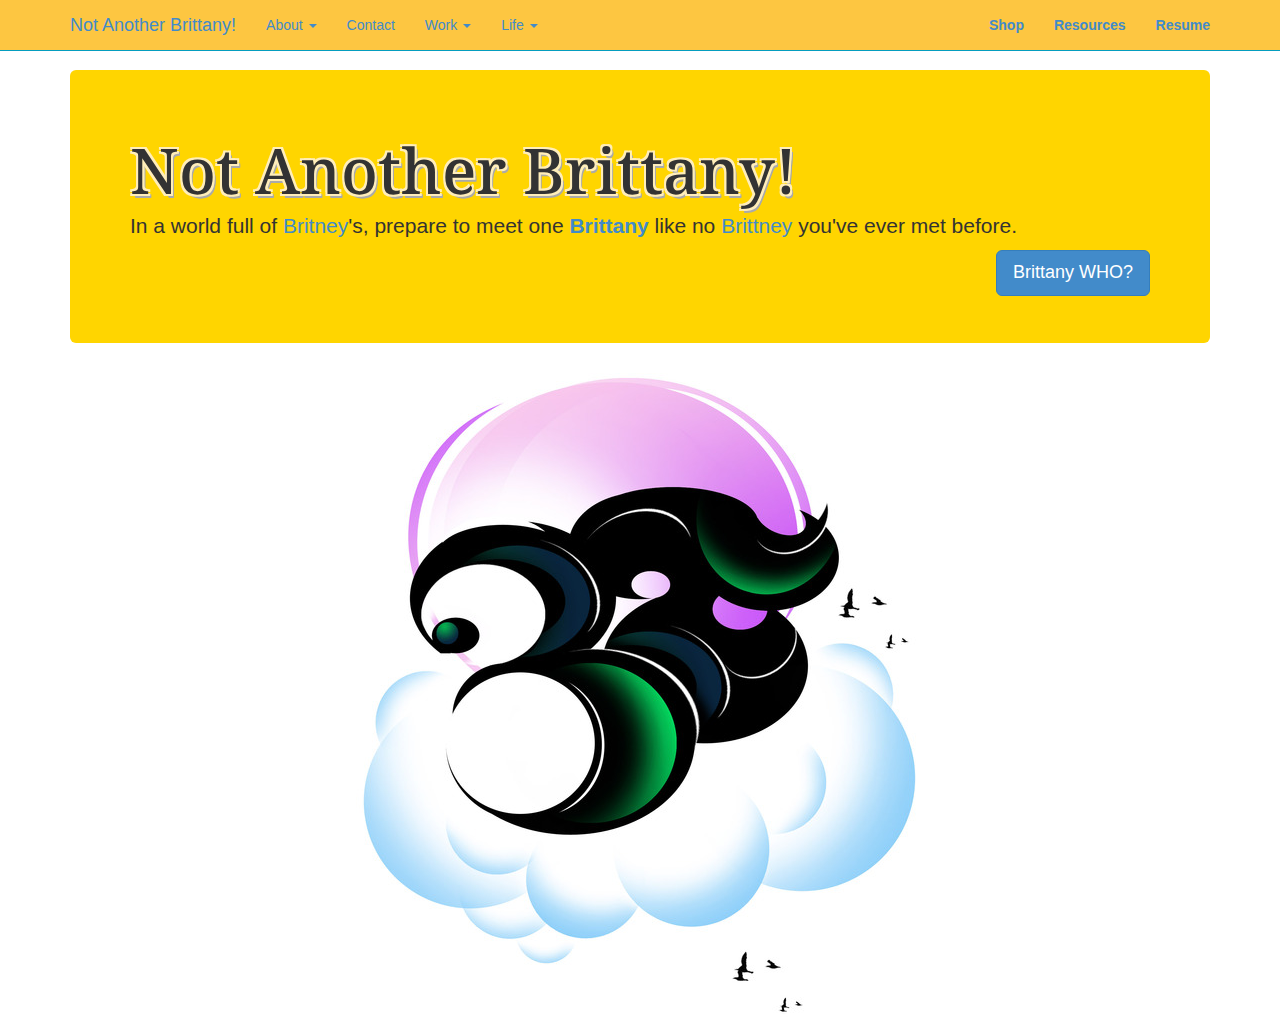
==== index.html @ b98694d7 "Update index.html" ====
<!DOCTYPE html>
<html lang="en">
<head>
    <meta http-equiv="Content-Type" content="text/html; charset=UTF-8">
    <meta charset="utf-8">
    <meta http-equiv="X-UA-Compatible" content="IE=edge">
    <meta name="viewport" content="width=device-width, initial-scale=1.0">
    <meta name="description" content="Not Another Brittany! The personal website of Brittany Thompson, graphic and web designer in Kentucky.">
    <meta name="author" content="Brittany Thompson of Not Another Brittany!">

    <title>Not Another Brittany! by Brittany Thompson</title>

    <link href="css/main-style.css" rel="stylesheet">
	<link href='http://fonts.googleapis.com/css?family=Droid+Serif:700' rel='stylesheet' type='text/css'>
    <!--[if lt IE 9]>
      <script src="js/html5shiv.js"></script>
      <script src="js/respond.min.js"></script>
    <![endif]-->
  </head>

  <body>
    <!-- Fixed navbar -->
    <div class="navbar navbar-default navbar-fixed-top" role="navigation">
      <div class="container">
        <div class="navbar-header">
          <button type="button" class="navbar-toggle" data-toggle="collapse" data-target=".navbar-collapse">
            <span class="sr-only">Toggle navigation</span>
            <span class="icon-bar"></span>
            <span class="icon-bar"></span>
            <span class="icon-bar"></span>
          </button>
          <a class="navbar-brand" href="http://www.notanotherbrittany.com">Not Another Brittany!</a>
        </div>
        <div class="navbar-collapse collapse">
          <!-- About Link -->
          <ul class="nav navbar-nav">
            <li class="dropdown">
              <a href="about.html" class="dropdown-toggle" data-toggle="dropdown">About <b class="caret"></b></a>
              <ul class="dropdown-menu">
                <li><a href="about.html">Brittany WHO?</a></li>
                <li><a href="resume.html">Resume</a></li>
                <li><a href="awards.html">Awards</a></li>
				<li><a href="contact.php">Contact Me</a></li>
              </ul>
            </li>
            <!-- Contact Link -->
            <li><a href="http://www.notanotherbrittany.com/contact.html" title="Contact Brittany Thompson of Not Another Brittany">Contact</a></li>
            <!-- Portfolio -->
            <li class="dropdown">
              <a href="#" class="dropdown-toggle" data-toggle="dropdown">Work <b class="caret"></b></a>
              <ul class="dropdown-menu">
			  <li><a href="http://www.notanotherbrittany.com/resume.html" title="Brittany Thompson Resume of Not Another Brittany">Resume</a>
              <li class="divider"></li>
              <li class="dropdown-header">Pixels</li>
                <li><a href="http://www.pixelsandmedia.com">Graphic & Web Design</a></li>
				<li><a href="http://www.behance.net/brittanythompson">Portfolio</a></li>
                <li class="divider"></li>
                <li class="dropdown-header">Media</li>
                <li><a href="#">SEO, Social & Web Marketing</a></li>
				<li class="divider"></li>
			<li class="dropdown-header">Training</li>
				<li><a href="#">Teaching Experience</a></li>
                <li><a href="#">Presentations & Curriculum</a></li>
              </ul>
            </li>
            <!-- Lifestyle and Interests -->
           
            <li class="dropdown">
              <a href="#" class="dropdown-toggle" data-toggle="dropdown">Life <b class="caret"></b></a>
              <ul class="dropdown-menu">
              <li><a href="http://www.catching-my-breath.com" target="_blank" title="Catching My Breath - health fitness yoga spirituality and allergen free vegan recipes">Health & Spirituality</a></li>
              <li><a href="https://www.facebook.com/Veginoms" target="_blank" rel="nofollow" title="Veginoms vegan and vegetarian recipes">Vegetarian Recipes</a></li>

              <li><a href="http://www.brit-and-rah.com" target="_blank" title="Travel website of Brittany Thompson Rafael Robinson Brit and Rah">Travel</a>
                <li><a href="volunteer-work.php" title="volunteer work community service activism philanthropy charitable giving back">Nonprofits & Charities</a></li>
                <li><a href="http://packdog.com/ella-34" title="Ella Pugzgerald the world's greatest pug" target="_blank" rel="nofollow">Ella Pugzgerald</a></li>
              </ul>
            </li>
          </ul>
          <ul class="nav navbar-nav navbar-right">
		  <li><a href="http://www.redbubble.com/people/anotherbrittany/shop" target="_blank" rel="nofollow" title="Shop designs by Brittany Thompson on RedBubble"><strong>Shop</strong></a></li>
          <li><a href="resources.html"><strong>Resources</strong></a></li>
            <li><a href="resume.html"><strong>Resume</strong></a></li>
          </ul>
        </div><!--/.nav-collapse -->
      </div>
    </div>
  <div class="container">

      <!-- Main yellow box -->
      <div class="jumbotron">
        <h1>Not Another Brittany!</h1>
        <p>In a world full of <a href="http://britneyspears.com/splash" target="_blank" rel="nofollow" title="Brittany Thompson of not another brittany">Britney</a>'s, prepare to meet one <strong><a href="about.php" title="brittany thompson of not another brittany">Brittany</a></strong> like no <a href="http://en.wikipedia.org/wiki/Brittney_Griner" target="_blank" rel="nofollow" title="Brittany Thompson - not THIS Brittney">Brittney</a> you've ever met before.</p>
        <p style="float: right;">
          <a class="btn btn-lg btn-primary" href="about.html" role="button">Brittany WHO?</a>
        </p>
        <br />
      </div>

      <!-- logo -->
      <center><img src="img/logo.jpg" alt="Brittany Thompson BT logo" /></center>

    </div> <!-- /container -->


    <!-- Bootstrap core JavaScript
    ================================================== -->
    <!-- Placed at the end of the document so the pages load faster -->
    <script src="js/jquery-1.10.2.min.js"></script>
    <script src="js/bootstrap.min.js"></script>
  
<!-- This page is brought to you by the letters B and T, the number 213, and Brittany Thompson of Pixels and Media, LLC -->
<script>
  (function(i,s,o,g,r,a,m){i['GoogleAnalyticsObject']=r;i[r]=i[r]||function(){
  (i[r].q=i[r].q||[]).push(arguments)},i[r].l=1*new Date();a=s.createElement(o),
  m=s.getElementsByTagName(o)[0];a.async=1;a.src=g;m.parentNode.insertBefore(a,m)
  })(window,document,'script','//www.google-analytics.com/analytics.js','ga');

  ga('create', 'UA-50689804-1', 'notanotherbrittany.com');
  ga('send', 'pageview');

</script>
</body></html>
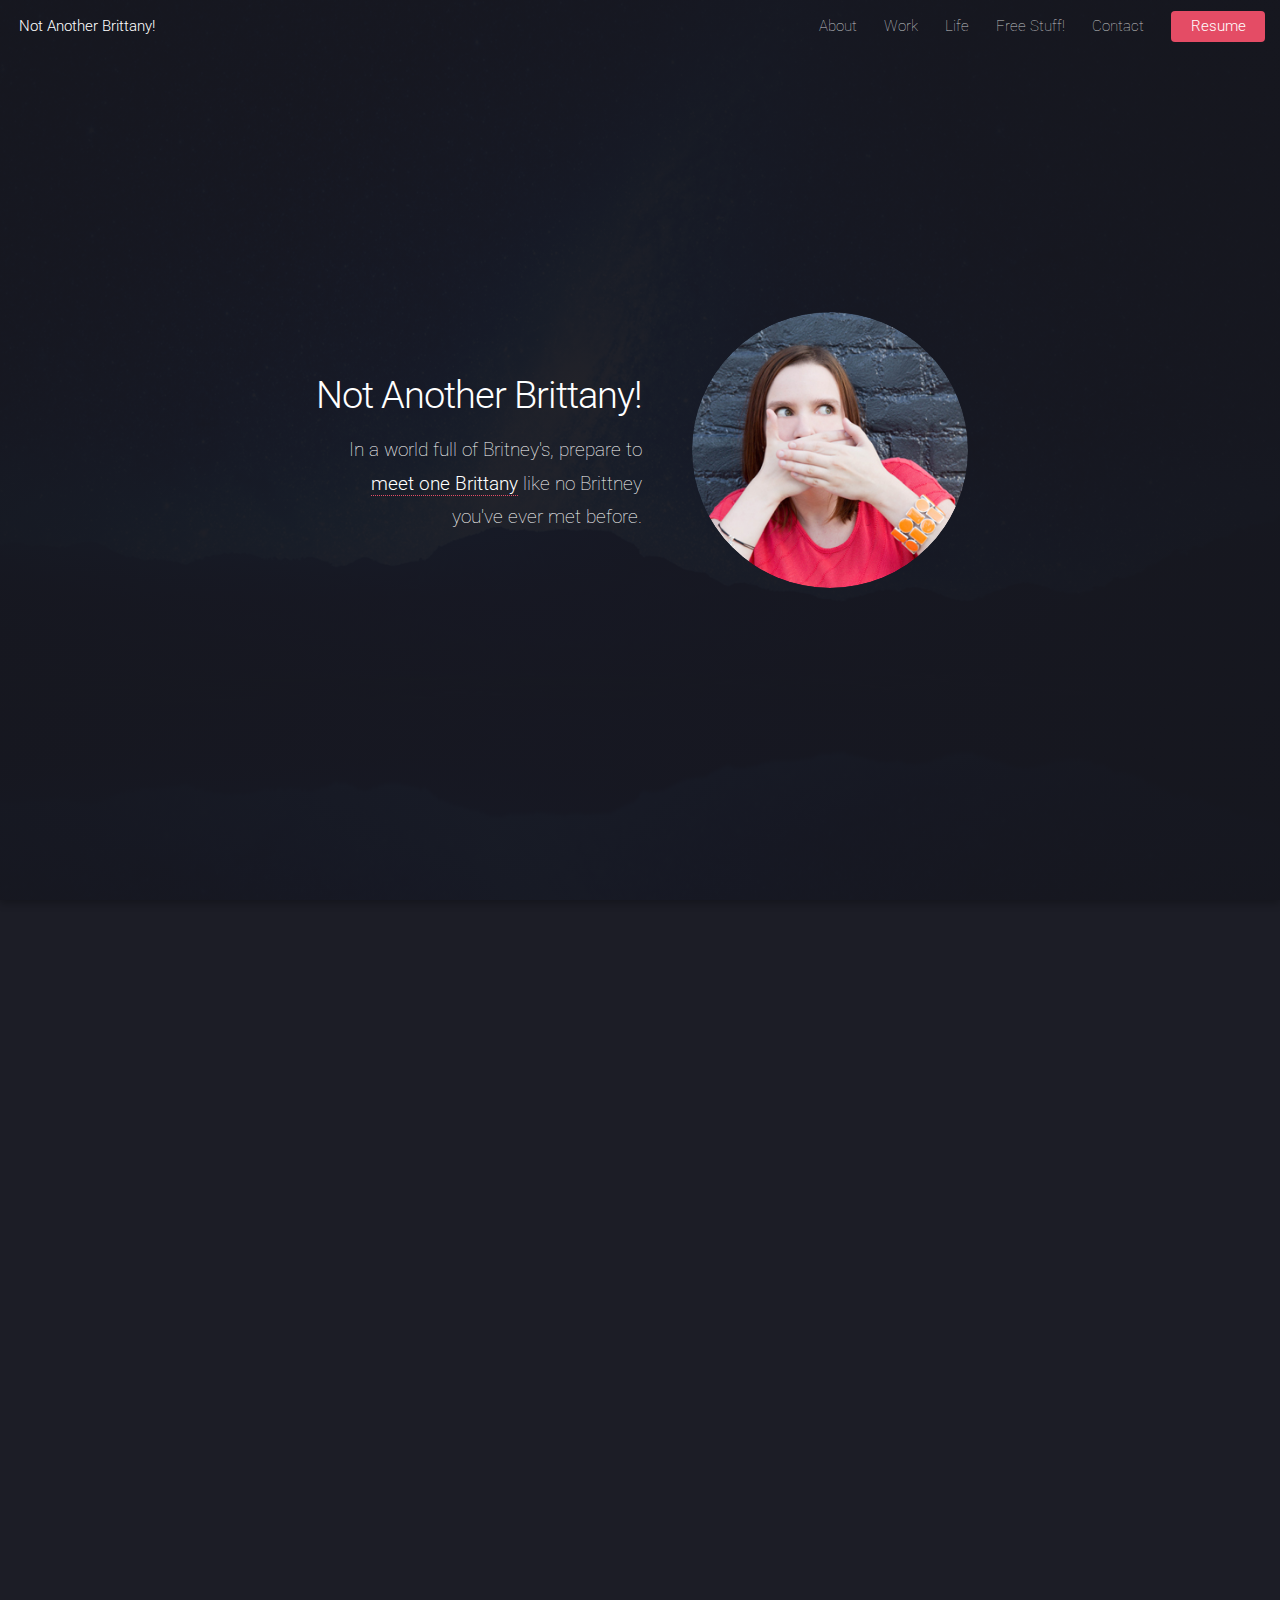
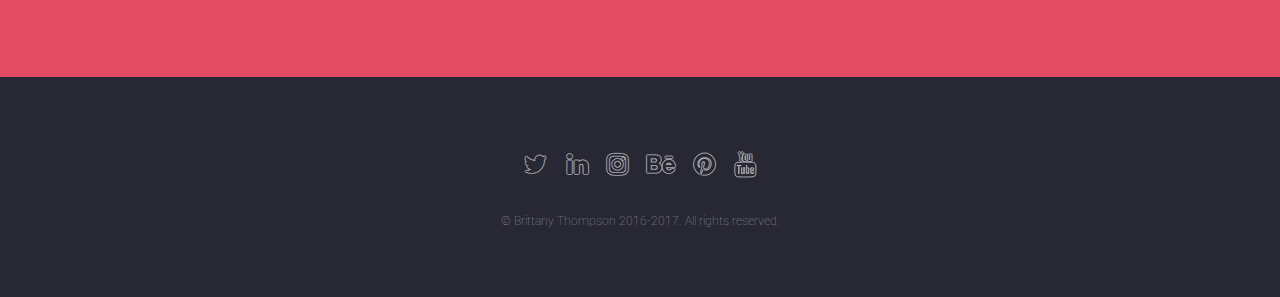
==== commit c5673f27: "Add files via upload" ====
--- a/index.html
+++ b/index.html
@@ -1,123 +1,219 @@
-<!DOCTYPE html>
-<html lang="en">
-<head>
-    <meta http-equiv="Content-Type" content="text/html; charset=UTF-8">
-    <meta charset="utf-8">
-    <meta http-equiv="X-UA-Compatible" content="IE=edge">
-    <meta name="viewport" content="width=device-width, initial-scale=1.0">
-    <meta name="description" content="Not Another Brittany! The personal website of Brittany Thompson, graphic and web designer in Kentucky.">
-    <meta name="author" content="Brittany Thompson of Not Another Brittany!">
-
-    <title>Not Another Brittany! by Brittany Thompson</title>
-
-    <link href="css/main-style.css" rel="stylesheet">
-	<link href='http://fonts.googleapis.com/css?family=Droid+Serif:700' rel='stylesheet' type='text/css'>
-    <!--[if lt IE 9]>
-      <script src="js/html5shiv.js"></script>
-      <script src="js/respond.min.js"></script>
-    <![endif]-->
-  </head>
-
-  <body>
-    <!-- Fixed navbar -->
-    <div class="navbar navbar-default navbar-fixed-top" role="navigation">
-      <div class="container">
-        <div class="navbar-header">
-          <button type="button" class="navbar-toggle" data-toggle="collapse" data-target=".navbar-collapse">
-            <span class="sr-only">Toggle navigation</span>
-            <span class="icon-bar"></span>
-            <span class="icon-bar"></span>
-            <span class="icon-bar"></span>
-          </button>
-          <a class="navbar-brand" href="http://www.notanotherbrittany.com">Not Another Brittany!</a>
-        </div>
-        <div class="navbar-collapse collapse">
-          <!-- About Link -->
-          <ul class="nav navbar-nav">
-            <li class="dropdown">
-              <a href="about.html" class="dropdown-toggle" data-toggle="dropdown">About <b class="caret"></b></a>
-              <ul class="dropdown-menu">
-                <li><a href="about.html">Brittany WHO?</a></li>
-                <li><a href="resume.html">Resume</a></li>
-                <li><a href="awards.html">Awards</a></li>
-				<li><a href="contact.php">Contact Me</a></li>
-              </ul>
-            </li>
-            <!-- Contact Link -->
-            <li><a href="http://www.notanotherbrittany.com/contact.html" title="Contact Brittany Thompson of Not Another Brittany">Contact</a></li>
-            <!-- Portfolio -->
-            <li class="dropdown">
-              <a href="#" class="dropdown-toggle" data-toggle="dropdown">Work <b class="caret"></b></a>
-              <ul class="dropdown-menu">
-			  <li><a href="http://www.notanotherbrittany.com/resume.html" title="Brittany Thompson Resume of Not Another Brittany">Resume</a>
-              <li class="divider"></li>
-              <li class="dropdown-header">Pixels</li>
-                <li><a href="http://www.pixelsandmedia.com">Graphic & Web Design</a></li>
-				<li><a href="http://www.behance.net/brittanythompson">Portfolio</a></li>
-                <li class="divider"></li>
-                <li class="dropdown-header">Media</li>
-                <li><a href="#">SEO, Social & Web Marketing</a></li>
-				<li class="divider"></li>
-			<li class="dropdown-header">Training</li>
-				<li><a href="#">Teaching Experience</a></li>
-                <li><a href="#">Presentations & Curriculum</a></li>
-              </ul>
-            </li>
-            <!-- Lifestyle and Interests -->
-           
-            <li class="dropdown">
-              <a href="#" class="dropdown-toggle" data-toggle="dropdown">Life <b class="caret"></b></a>
-              <ul class="dropdown-menu">
-              <li><a href="http://www.catching-my-breath.com" target="_blank" title="Catching My Breath - health fitness yoga spirituality and allergen free vegan recipes">Health & Spirituality</a></li>
-              <li><a href="https://www.facebook.com/Veginoms" target="_blank" rel="nofollow" title="Veginoms vegan and vegetarian recipes">Vegetarian Recipes</a></li>
-
-              <li><a href="http://www.brit-and-rah.com" target="_blank" title="Travel website of Brittany Thompson Rafael Robinson Brit and Rah">Travel</a>
-                <li><a href="volunteer-work.php" title="volunteer work community service activism philanthropy charitable giving back">Nonprofits & Charities</a></li>
-                <li><a href="http://packdog.com/ella-34" title="Ella Pugzgerald the world's greatest pug" target="_blank" rel="nofollow">Ella Pugzgerald</a></li>
-              </ul>
-            </li>
-          </ul>
-          <ul class="nav navbar-nav navbar-right">
-		  <li><a href="http://www.redbubble.com/people/anotherbrittany/shop" target="_blank" rel="nofollow" title="Shop designs by Brittany Thompson on RedBubble"><strong>Shop</strong></a></li>
-          <li><a href="resources.html"><strong>Resources</strong></a></li>
-            <li><a href="resume.html"><strong>Resume</strong></a></li>
-          </ul>
-        </div><!--/.nav-collapse -->
-      </div>
-    </div>
-  <div class="container">
-
-      <!-- Main yellow box -->
-      <div class="jumbotron">
-        <h1>Not Another Brittany!</h1>
-        <p>In a world full of <a href="http://britneyspears.com/splash" target="_blank" rel="nofollow" title="Brittany Thompson of not another brittany">Britney</a>'s, prepare to meet one <strong><a href="about.php" title="brittany thompson of not another brittany">Brittany</a></strong> like no <a href="http://en.wikipedia.org/wiki/Brittney_Griner" target="_blank" rel="nofollow" title="Brittany Thompson - not THIS Brittney">Brittney</a> you've ever met before.</p>
-        <p style="float: right;">
-          <a class="btn btn-lg btn-primary" href="about.html" role="button">Brittany WHO?</a>
-        </p>
-        <br />
-      </div>
-
-      <!-- logo -->
-      <center><img src="img/logo.jpg" alt="Brittany Thompson BT logo" /></center>
-
-    </div> <!-- /container -->
-
-
-    <!-- Bootstrap core JavaScript
-    ================================================== -->
-    <!-- Placed at the end of the document so the pages load faster -->
-    <script src="js/jquery-1.10.2.min.js"></script>
-    <script src="js/bootstrap.min.js"></script>
-  
-<!-- This page is brought to you by the letters B and T, the number 213, and Brittany Thompson of Pixels and Media, LLC -->
-<script>
-  (function(i,s,o,g,r,a,m){i['GoogleAnalyticsObject']=r;i[r]=i[r]||function(){
-  (i[r].q=i[r].q||[]).push(arguments)},i[r].l=1*new Date();a=s.createElement(o),
-  m=s.getElementsByTagName(o)[0];a.async=1;a.src=g;m.parentNode.insertBefore(a,m)
-  })(window,document,'script','//www.google-analytics.com/analytics.js','ga');
-
-  ga('create', 'UA-50689804-1', 'notanotherbrittany.com');
-  ga('send', 'pageview');
-
-</script>
-</body></html>
+<!DOCTYPE HTML>
+<!--
+	Lovingly created using the "Landed" theme 
+	by HTML5 UP
+	html5up.net | @ajlkn
+	Free for personal and commercial use under the CCA 3.0 license (html5up.net/license)
+-->
+<html>
+	<head>
+		<title>Not Another Brittany! by Brittany Thompson</title>
+		<meta charset="utf-8" />
+		<meta name="viewport" content="width=device-width, initial-scale=1" />
+		<!--[if lte IE 8]><script src="js/ie/html5shiv.js"></script><![endif]-->
+		<link rel="stylesheet" href="css/main.css" />
+		<!--[if lte IE 9]><link rel="stylesheet" href="css/ie9.css" /><![endif]-->
+		<!--[if lte IE 8]><link rel="stylesheet" href="css/ie8.css" /><![endif]-->
+	</head>
+	<body class="landing">
+		<div id="page-wrapper">
+
+			<!-- Header -->
+				<header id="header">
+					<h1 id="logo"><a href="index.html">Not Another Brittany!</a></h1>
+					<nav id="nav">
+						<ul>
+							<li>
+								<a href="about.html">About</a>
+							</li>
+							<li>
+								<a href="#">Work</a>
+									<ul>
+										<li><a href="#">Training & Curriculum</a></li>
+										<li><a href="#">Graphics & Web</a></li>
+										<li><a href="#">Video Production</a></li><!-- Charter, DDW, KCTC, Weddings -->
+										<li><a href="http://www.behance.net/brittanythompson" target="_blank" rel="nofollow">Portfolio</a></li>
+										<li><a href="awards.html">Awards</a></li>
+										<li><a href="volunteer-work.html">Volunteer Work</a></li>
+									</ul>
+							</li>
+							<li>
+								<a href="#">Life</a>
+									<ul>
+										<li><a href="http://www.catching-my-breath.com/" target="_blank" rel="nofollow">Health & Yoga</a></li>
+										<li><a href="https://www.facebook.com/Veginoms" target="_blank" rel="nofollow">Vegetarian Recipes</a></li>
+										<li><a href="http://www.brit-and-rah.com/" target="_blank" rel="nofollow">Travel</a></li>
+										<li><a href="http://packdog.com/ella-34" target="_blank" rel="nofollow">Ella the Pug</a></li>
+									</ul>
+							</li>
+							<li><a href="resources.html">Free Stuff!</a></li>
+							<li><a href="contact.html">Contact</a></li>
+							<li><a href="http://anotherbrittany.github.io/Brittany-Thompson-resume-102016.pdf" target="_blank" title="Brittany Thompson training resume" rel="nofollow" class="button special">Resume</a></li>
+						</ul>
+					</nav>
+				</header>
+
+			<!-- Banner -->
+				<section id="banner">
+					<div class="content">
+						<header>
+							<h2>Not Another Brittany!</h2>
+							<p>In a world full of Britney's, prepare to<br /><a href="about.html" title="Brittany Thompson"><b>meet one Brittany</b></a> like no Brittney<br />you've ever met before.<br /></p>
+						</header>
+						<span class="image"><img src="images/pic01.jpg" alt="" /></span>
+					</div>
+					<a href="#one" class="goto-next scrolly">Next</a>
+				</section>
+
+			<!-- One -->
+				<section id="one" class="spotlight style1 bottom">
+					<span class="image fit main"><img src="images/pic02.jpg" alt="" /></span>
+					<div class="content">
+						<div class="container">
+							<div class="row">
+								<div class="4u 12u$(medium)">
+									<header>
+										<h2>Brittany... WHO?</h2>
+										<p><a href="awards.html"><b>Award</b></a> winning, <a href="http://www.behance.net/brittanythompson" target="_blank" rel="nofollow"><b>well-rounded</b></a>,<br /><a href="http://www.brit-and-rah.com" target="_blank" rel="nofollow" title="Brittany Thompson and Rafael Robinson"><b>globe trotting</b></a> lady nerd.</p>
+									</header>
+								</div>
+								<div class="4u 12u$(medium)">
+									<p>Hi, I'm Brittany. I'm a woman who is passionate about STEM and loves to share that passion with others. I'm also a <a href="http://www.heartsandrecreation.com" target="_blank" rel="nofollow" title="Brittany Thompson and Rafael Robinson"><b>wife</b></a>, a Whovian, a <a href="http://packdog.com/ella-34" target="_blank" rel="nofollow"><b>pug owner</b></a>, a <a href="https://www.facebook.com/Veginoms" target="_blank" rel="nofollow"><b>foodie</b></a>, and I swear by <a href="http://www.catching-my-breath.com/" target="_blank" rel="nofollow"><b>yoga nidra</b></a>. </p>
+								</div>
+								<div class="4u$ 12u$(medium)">
+								You can learn more about me <a href="about.html"><b>here</b></a> or connect with me below:
+									<center><ul class="icons">
+						<li><a href="http://www.twitter.com/anotherbrittany" target="_blank" rel="nofollow" title="Follow Brittany Thompson on Twitter" class="icon alt fa-twitter"><span class="label">Twitter</span></a></li>
+						<li><a href="www.linkedin.com/in/brittanythompson
+" target="_blank" rel="nofollow" title="Follow Brittany Thompson on Linkedin" class="icon alt fa-linkedin"><span class="label">LinkedIn</span></a></li>
+						<li><a href="http://www.instagram.com/anotherbrittany" target="_blank" rel="nofollow" title="Brittany Thompson on Instagram" class="icon alt fa-instagram"><span class="label">Instagram</span></a></li>
+						<li><a href="http://www.behance.net/brittanythompson" target="_blank" rel="nofollow" title="Brittany Thompson portfolio behance" class="icon alt fa-behance"><span class="label">Behance</span></a></li>
+						<li><a href="http://www.pinterest.com/tenaciousbri" target="_blank" rel="nofollow" title="Brittany Thompson portfolio behance" class="icon alt fa-pinterest"><span class="label">Pinterest</span></a></li>
+						<li><a href="http://www.youtube.com/brittanypthompson" target="_blank" rel="nofollow" title="Brittany Thompson YouTube" class="icon alt fa-youtube"><span class="label">YouTube</span></a></li>
+					</ul></center>
+								</div>
+							</div>
+						</div>
+					</div>
+					<a href="#two" class="goto-next scrolly">Next</a>
+				</section>
+
+			<!-- Two -->
+				<section id="two" class="spotlight style2 right">
+					<span class="image fit main"><img src="images/pic03.jpg" alt="" /></span>
+					<div class="content">
+						<header>
+							<h2>Training & Curriculum Development</h2>
+							10+ years experience in: training, curriculum development, blended learning (children & adults) and adult learning theory. I've taught all types of learners, ages 6 through 70, on both technical and non-technical topics.
+							<br /><b>Fun Fact:</b> My start with public speaking was during high school theatre classes, where I qualified for State Semi-Finals in Duo Improv Comedy. These skills and experiences help me make learning FUN...
+						</header>
+						<ul class="actions">
+							<li><a href="http://anotherbrittany.github.io/Brittany-Thompson-resume-102016.pdf" class="button" title="Brittany Thompson designer and trainer" target="_blank" rel="nofollow">Learn More</a></li>
+						</ul>
+					</div>
+					<a href="#three" class="goto-next scrolly">Next</a>
+				</section>
+
+			<!-- Three -->
+				<section id="three" class="spotlight style3 left">
+					<span class="image fit main bottom"><img src="images/pic04.jpg" alt="" /></span>
+					<div class="content">
+						<header>
+							<h2>Digital Services</h2>
+							<p>A holistic approach to online business</p>
+						</header>
+						<p>Have a world-changing idea? I love helping brilliant visionaries make a difference in their local communities...or in our world! From graphic design to web development, from web marketing to video editing, my work has won international awards and been featured in magazines. I've worked with NFL Players, musicians, nonprofits and even the mayor of New Orleans. Get in touch to see how I can help you.
+						<ul class="actions">
+							<li><a href="contact.html" class="button">Learn More</a></li>
+						</ul>
+					</div>
+					<a href="#four" class="goto-next scrolly">Next</a>
+				</section>
+
+			<!-- Four -->
+				<section id="four" class="wrapper style1 special fade-up">
+					<div class="container">
+						<header class="major">
+							<h2>What Clients Are Saying</h2>
+						</header>
+						<div class="box alt">
+							<div class="row uniform">
+								<section class="4u 6u(medium) 12u$(xsmall)">
+									<span class="icon alt major fa-comment"></span>
+									<h3>Dave Wilson, Global VP:</h3>
+									<p><i>" I rarely come across a team member and leader better than Brittany Thompson. I had the pleasure of watching Brittany create a New Hire training program [with] one of the most amazing presentations. With little time to prepare, she delivered a top notch presentation [and] her creativity and enthusiasm shined through."</i></p>
+								</section>
+								<section class="4u 6u$(medium) 12u$(xsmall)">
+									<span class="icon alt major fa-comment"></span>
+									<h3>Logo Design Client:</h3>
+									<p><i>"Thanks a million, Brittany. I love my logo. <b>You are magic.</b>"</i></p>
+								</section>
+								<section class="4u$ 6u(medium) 12u$(xsmall)">
+									<span class="icon alt major fa-comment"></span>
+									<h3>Institute of Food Technologists:</h3>
+									<p>"The video had a clear point of view and clear storyline from beginning to end. Very nice job! Very well put together."</p>
+								</section>
+								<section class="4u 6u$(medium) 12u$(xsmall)">
+									<span class="icon alt major fa-comment"></span>
+									<h3>Jan-Michael Wallace, Software Engineer:</h3>
+									<p>"Brittany is a young, vibrant, witty, savvy business owner... did I mention, just in her free time? Brittany knows her stuff, and isn't afraid to walk the walk."</p>
+								</section>
+								<section class="4u 6u(medium) 12u$(xsmall)">
+									<span class="icon alt major fa-comment"></span>
+									<h3>Tony Forte, CEO:</h3>
+									<p>"Brittany is a major Design Architect... Extremely easy to work with, constantly exceeding expectations, and her insightful suggestions have made and will continue to make my experience with Brittany great. She brings brilliance to fruition."</p>
+								</section>
+								<section class="4u$ 6u$(medium) 12u$(xsmall)">
+									<span class="icon alt major fa-comment"></span>
+									<h3>Michael Tonge, Creative Strategist:</h3>
+									<p>"Brittany is a pleasure to work with! She is extremely professional, and communicates expectations and ideas clearly."</p>
+								</section>
+							</div>
+						</div>
+						<footer class="major">
+							<ul class="actions">
+								<li><a href="http://www.behance.net/brittanythompson" target="_blank" rel="nofollow" title="Brittany Thompson graphic web design training video editing portfolio" class="button">View Portfolio</a></li>
+							</ul>
+						</footer>
+					</div>
+				</section>
+
+			<!-- Five -->
+				<section id="five" class="wrapper style2 special fade">
+					<div class="container">
+						<header>
+							<h2>Get in Touch</h2>
+						</header>
+					</div>
+				</section>
+
+			<!-- Footer -->
+				<footer id="footer">
+					<ul class="icons">
+						<li><a href="http://www.twitter.com/anotherbrittany" target="_blank" rel="nofollow" title="Follow Brittany Thompson on Twitter" class="icon alt fa-twitter"><span class="label">Twitter</span></a></li>
+						<li><a href="www.linkedin.com/in/brittanythompson
+" target="_blank" rel="nofollow" title="Follow Brittany Thompson on Linkedin" class="icon alt fa-linkedin"><span class="label">LinkedIn</span></a></li>
+						<li><a href="http://www.instagram.com/anotherbrittany" target="_blank" rel="nofollow" title="Brittany Thompson on Instagram" class="icon alt fa-instagram"><span class="label">Instagram</span></a></li>
+						<li><a href="http://www.behance.net/brittanythompson" target="_blank" rel="nofollow" title="Brittany Thompson portfolio behance" class="icon alt fa-behance"><span class="label">Behance</span></a></li>
+						<li><a href="http://www.pinterest.com/tenaciousbri" target="_blank" rel="nofollow" title="Brittany Thompson portfolio behance" class="icon alt fa-pinterest"><span class="label">Pinterest</span></a></li>
+						<li><a href="http://www.youtube.com/brittanypthompson" target="_blank" rel="nofollow" title="Brittany Thompson YouTube" class="icon alt fa-youtube"><span class="label">YouTube</span></a></li>
+					</ul>
+					<ul class="copyright">
+						<li>&copy; Brittany Thompson 2016-2017. All rights reserved.</li>
+					</ul>
+				</footer>
+
+		</div>
+
+		<!-- Scripts -->
+			<script src="js/jquery.min.js"></script>
+			<script src="js/jquery.scrolly.min.js"></script>
+			<script src="js/jquery.dropotron.min.js"></script>
+			<script src="js/jquery.scrollex.min.js"></script>
+			<script src="js/skel.min.js"></script>
+			<script src="js/util.js"></script>
+			<!--[if lte IE 8]><script src="js/ie/respond.min.js"></script><![endif]-->
+			<script src="js/main.js"></script>
+
+	</body>
+</html>--- a/css/main.css
+++ b/css/main.css
@@ -0,0 +1,4001 @@
+@import url("font-awesome.min.css");
+@import url("https://fonts.googleapis.com/css?family=Roboto:100,300,100italic,300italic");
+
+/*
+	Landed by HTML5 UP
+	html5up.net | @ajlkn
+	Free for personal and commercial use under the CCA 3.0 license (html5up.net/license)
+*/
+
+/* Reset */
+
+	html, body, div, span, applet, object, iframe, h1, h2, h3, h4, h5, h6, p, blockquote, pre, a, abbr, acronym, address, big, cite, code, del, dfn, em, img, ins, kbd, q, s, samp, small, strike, strong, sub, sup, tt, var, b, u, i, center, dl, dt, dd, ol, ul, li, fieldset, form, label, legend, table, caption, tbody, tfoot, thead, tr, th, td, article, aside, canvas, details, embed, figure, figcaption, footer, header, hgroup, menu, nav, output, ruby, section, summary, time, mark, audio, video {
+		margin: 0;
+		padding: 0;
+		border: 0;
+		font-size: 100%;
+		font: inherit;
+		vertical-align: baseline;
+	}
+
+	article, aside, details, figcaption, figure, footer, header, hgroup, menu, nav, section {
+		display: block;
+	}
+
+	body {
+		line-height: 1;
+	}
+
+	ol, ul {
+		list-style: none;
+	}
+
+	blockquote, q {
+		quotes: none;
+	}
+
+	blockquote:before, blockquote:after, q:before, q:after {
+		content: '';
+		content: none;
+	}
+
+	table {
+		border-collapse: collapse;
+		border-spacing: 0;
+	}
+
+	body {
+		-webkit-text-size-adjust: none;
+	}
+
+/* Box Model */
+
+	*, *:before, *:after {
+		-moz-box-sizing: border-box;
+		-webkit-box-sizing: border-box;
+		box-sizing: border-box;
+	}
+
+/* Containers */
+
+	.container {
+		margin-left: auto;
+		margin-right: auto;
+	}
+
+	.container.\31 25\25 {
+		width: 100%;
+		max-width: 87.5em;
+		min-width: 70em;
+	}
+
+	.container.\37 5\25 {
+		width: 52.5em;
+	}
+
+	.container.\35 0\25 {
+		width: 35em;
+	}
+
+	.container.\32 5\25 {
+		width: 17.5em;
+	}
+
+	.container {
+		width: 70em;
+	}
+
+	@media screen and (max-width: 1680px) {
+
+		.container.\31 25\25 {
+			width: 100%;
+			max-width: 87.5em;
+			min-width: 70em;
+		}
+
+		.container.\37 5\25 {
+			width: 52.5em;
+		}
+
+		.container.\35 0\25 {
+			width: 35em;
+		}
+
+		.container.\32 5\25 {
+			width: 17.5em;
+		}
+
+		.container {
+			width: 70em;
+		}
+
+	}
+
+	@media screen and (max-width: 1280px) {
+
+		.container.\31 25\25 {
+			width: 100%;
+			max-width: 112.5%;
+			min-width: 90%;
+		}
+
+		.container.\37 5\25 {
+			width: 67.5%;
+		}
+
+		.container.\35 0\25 {
+			width: 45%;
+		}
+
+		.container.\32 5\25 {
+			width: 22.5%;
+		}
+
+		.container {
+			width: 90%;
+		}
+
+	}
+
+	@media screen and (max-width: 980px) {
+
+		.container.\31 25\25 {
+			width: 100%;
+			max-width: 125%;
+			min-width: 100%;
+		}
+
+		.container.\37 5\25 {
+			width: 75%;
+		}
+
+		.container.\35 0\25 {
+			width: 50%;
+		}
+
+		.container.\32 5\25 {
+			width: 25%;
+		}
+
+		.container {
+			width: 100% !important;
+		}
+
+	}
+
+	@media screen and (max-width: 736px) {
+
+		.container.\31 25\25 {
+			width: 100%;
+			max-width: 125%;
+			min-width: 100%;
+		}
+
+		.container.\37 5\25 {
+			width: 75%;
+		}
+
+		.container.\35 0\25 {
+			width: 50%;
+		}
+
+		.container.\32 5\25 {
+			width: 25%;
+		}
+
+		.container {
+			width: 100% !important;
+		}
+
+	}
+
+	@media screen and (max-width: 480px) {
+
+		.container.\31 25\25 {
+			width: 100%;
+			max-width: 125%;
+			min-width: 100%;
+		}
+
+		.container.\37 5\25 {
+			width: 75%;
+		}
+
+		.container.\35 0\25 {
+			width: 50%;
+		}
+
+		.container.\32 5\25 {
+			width: 25%;
+		}
+
+		.container {
+			width: 100% !important;
+		}
+
+	}
+
+/* Grid */
+
+	.row {
+		border-bottom: solid 1px transparent;
+		-moz-box-sizing: border-box;
+		-webkit-box-sizing: border-box;
+		box-sizing: border-box;
+	}
+
+	.row > * {
+		float: left;
+		-moz-box-sizing: border-box;
+		-webkit-box-sizing: border-box;
+		box-sizing: border-box;
+	}
+
+	.row:after, .row:before {
+		content: '';
+		display: block;
+		clear: both;
+		height: 0;
+	}
+
+	.row.uniform > * > :first-child {
+		margin-top: 0;
+	}
+
+	.row.uniform > * > :last-child {
+		margin-bottom: 0;
+	}
+
+	.row.\30 \25 > * {
+		padding: 0 0 0 0em;
+	}
+
+	.row.\30 \25 {
+		margin: 0 0 -1px 0em;
+	}
+
+	.row.uniform.\30 \25 > * {
+		padding: 0em 0 0 0em;
+	}
+
+	.row.uniform.\30 \25 {
+		margin: 0em 0 -1px 0em;
+	}
+
+	.row > * {
+		padding: 0 0 0 2.5em;
+	}
+
+	.row {
+		margin: 0 0 -1px -2.5em;
+	}
+
+	.row.uniform > * {
+		padding: 2.5em 0 0 2.5em;
+	}
+
+	.row.uniform {
+		margin: -2.5em 0 -1px -2.5em;
+	}
+
+	.row.\32 00\25 > * {
+		padding: 0 0 0 5em;
+	}
+
+	.row.\32 00\25 {
+		margin: 0 0 -1px -5em;
+	}
+
+	.row.uniform.\32 00\25 > * {
+		padding: 5em 0 0 5em;
+	}
+
+	.row.uniform.\32 00\25 {
+		margin: -5em 0 -1px -5em;
+	}
+
+	.row.\31 50\25 > * {
+		padding: 0 0 0 3.75em;
+	}
+
+	.row.\31 50\25 {
+		margin: 0 0 -1px -3.75em;
+	}
+
+	.row.uniform.\31 50\25 > * {
+		padding: 3.75em 0 0 3.75em;
+	}
+
+	.row.uniform.\31 50\25 {
+		margin: -3.75em 0 -1px -3.75em;
+	}
+
+	.row.\35 0\25 > * {
+		padding: 0 0 0 1.25em;
+	}
+
+	.row.\35 0\25 {
+		margin: 0 0 -1px -1.25em;
+	}
+
+	.row.uniform.\35 0\25 > * {
+		padding: 1.25em 0 0 1.25em;
+	}
+
+	.row.uniform.\35 0\25 {
+		margin: -1.25em 0 -1px -1.25em;
+	}
+
+	.row.\32 5\25 > * {
+		padding: 0 0 0 0.625em;
+	}
+
+	.row.\32 5\25 {
+		margin: 0 0 -1px -0.625em;
+	}
+
+	.row.uniform.\32 5\25 > * {
+		padding: 0.625em 0 0 0.625em;
+	}
+
+	.row.uniform.\32 5\25 {
+		margin: -0.625em 0 -1px -0.625em;
+	}
+
+	.\31 2u, .\31 2u\24 {
+		width: 100%;
+		clear: none;
+		margin-left: 0;
+	}
+
+	.\31 1u, .\31 1u\24 {
+		width: 91.6666666667%;
+		clear: none;
+		margin-left: 0;
+	}
+
+	.\31 0u, .\31 0u\24 {
+		width: 83.3333333333%;
+		clear: none;
+		margin-left: 0;
+	}
+
+	.\39 u, .\39 u\24 {
+		width: 75%;
+		clear: none;
+		margin-left: 0;
+	}
+
+	.\38 u, .\38 u\24 {
+		width: 66.6666666667%;
+		clear: none;
+		margin-left: 0;
+	}
+
+	.\37 u, .\37 u\24 {
+		width: 58.3333333333%;
+		clear: none;
+		margin-left: 0;
+	}
+
+	.\36 u, .\36 u\24 {
+		width: 50%;
+		clear: none;
+		margin-left: 0;
+	}
+
+	.\35 u, .\35 u\24 {
+		width: 41.6666666667%;
+		clear: none;
+		margin-left: 0;
+	}
+
+	.\34 u, .\34 u\24 {
+		width: 33.3333333333%;
+		clear: none;
+		margin-left: 0;
+	}
+
+	.\33 u, .\33 u\24 {
+		width: 25%;
+		clear: none;
+		margin-left: 0;
+	}
+
+	.\32 u, .\32 u\24 {
+		width: 16.6666666667%;
+		clear: none;
+		margin-left: 0;
+	}
+
+	.\31 u, .\31 u\24 {
+		width: 8.3333333333%;
+		clear: none;
+		margin-left: 0;
+	}
+
+	.\31 2u\24 + *,
+	.\31 1u\24 + *,
+	.\31 0u\24 + *,
+	.\39 u\24 + *,
+	.\38 u\24 + *,
+	.\37 u\24 + *,
+	.\36 u\24 + *,
+	.\35 u\24 + *,
+	.\34 u\24 + *,
+	.\33 u\24 + *,
+	.\32 u\24 + *,
+	.\31 u\24 + * {
+		clear: left;
+	}
+
+	.\-11u {
+		margin-left: 91.66667%;
+	}
+
+	.\-10u {
+		margin-left: 83.33333%;
+	}
+
+	.\-9u {
+		margin-left: 75%;
+	}
+
+	.\-8u {
+		margin-left: 66.66667%;
+	}
+
+	.\-7u {
+		margin-left: 58.33333%;
+	}
+
+	.\-6u {
+		margin-left: 50%;
+	}
+
+	.\-5u {
+		margin-left: 41.66667%;
+	}
+
+	.\-4u {
+		margin-left: 33.33333%;
+	}
+
+	.\-3u {
+		margin-left: 25%;
+	}
+
+	.\-2u {
+		margin-left: 16.66667%;
+	}
+
+	.\-1u {
+		margin-left: 8.33333%;
+	}
+
+	@media screen and (max-width: 1680px) {
+
+		.row > * {
+			padding: 0 0 0 2.5em;
+		}
+
+		.row {
+			margin: 0 0 -1px -2.5em;
+		}
+
+		.row.uniform > * {
+			padding: 2.5em 0 0 2.5em;
+		}
+
+		.row.uniform {
+			margin: -2.5em 0 -1px -2.5em;
+		}
+
+		.row.\32 00\25 > * {
+			padding: 0 0 0 5em;
+		}
+
+		.row.\32 00\25 {
+			margin: 0 0 -1px -5em;
+		}
+
+		.row.uniform.\32 00\25 > * {
+			padding: 5em 0 0 5em;
+		}
+
+		.row.uniform.\32 00\25 {
+			margin: -5em 0 -1px -5em;
+		}
+
+		.row.\31 50\25 > * {
+			padding: 0 0 0 3.75em;
+		}
+
+		.row.\31 50\25 {
+			margin: 0 0 -1px -3.75em;
+		}
+
+		.row.uniform.\31 50\25 > * {
+			padding: 3.75em 0 0 3.75em;
+		}
+
+		.row.uniform.\31 50\25 {
+			margin: -3.75em 0 -1px -3.75em;
+		}
+
+		.row.\35 0\25 > * {
+			padding: 0 0 0 1.25em;
+		}
+
+		.row.\35 0\25 {
+			margin: 0 0 -1px -1.25em;
+		}
+
+		.row.uniform.\35 0\25 > * {
+			padding: 1.25em 0 0 1.25em;
+		}
+
+		.row.uniform.\35 0\25 {
+			margin: -1.25em 0 -1px -1.25em;
+		}
+
+		.row.\32 5\25 > * {
+			padding: 0 0 0 0.625em;
+		}
+
+		.row.\32 5\25 {
+			margin: 0 0 -1px -0.625em;
+		}
+
+		.row.uniform.\32 5\25 > * {
+			padding: 0.625em 0 0 0.625em;
+		}
+
+		.row.uniform.\32 5\25 {
+			margin: -0.625em 0 -1px -0.625em;
+		}
+
+		.\31 2u\28xlarge\29, .\31 2u\24\28xlarge\29 {
+			width: 100%;
+			clear: none;
+			margin-left: 0;
+		}
+
+		.\31 1u\28xlarge\29, .\31 1u\24\28xlarge\29 {
+			width: 91.6666666667%;
+			clear: none;
+			margin-left: 0;
+		}
+
+		.\31 0u\28xlarge\29, .\31 0u\24\28xlarge\29 {
+			width: 83.3333333333%;
+			clear: none;
+			margin-left: 0;
+		}
+
+		.\39 u\28xlarge\29, .\39 u\24\28xlarge\29 {
+			width: 75%;
+			clear: none;
+			margin-left: 0;
+		}
+
+		.\38 u\28xlarge\29, .\38 u\24\28xlarge\29 {
+			width: 66.6666666667%;
+			clear: none;
+			margin-left: 0;
+		}
+
+		.\37 u\28xlarge\29, .\37 u\24\28xlarge\29 {
+			width: 58.3333333333%;
+			clear: none;
+			margin-left: 0;
+		}
+
+		.\36 u\28xlarge\29, .\36 u\24\28xlarge\29 {
+			width: 50%;
+			clear: none;
+			margin-left: 0;
+		}
+
+		.\35 u\28xlarge\29, .\35 u\24\28xlarge\29 {
+			width: 41.6666666667%;
+			clear: none;
+			margin-left: 0;
+		}
+
+		.\34 u\28xlarge\29, .\34 u\24\28xlarge\29 {
+			width: 33.3333333333%;
+			clear: none;
+			margin-left: 0;
+		}
+
+		.\33 u\28xlarge\29, .\33 u\24\28xlarge\29 {
+			width: 25%;
+			clear: none;
+			margin-left: 0;
+		}
+
+		.\32 u\28xlarge\29, .\32 u\24\28xlarge\29 {
+			width: 16.6666666667%;
+			clear: none;
+			margin-left: 0;
+		}
+
+		.\31 u\28xlarge\29, .\31 u\24\28xlarge\29 {
+			width: 8.3333333333%;
+			clear: none;
+			margin-left: 0;
+		}
+
+		.\31 2u\24\28xlarge\29 + *,
+		.\31 1u\24\28xlarge\29 + *,
+		.\31 0u\24\28xlarge\29 + *,
+		.\39 u\24\28xlarge\29 + *,
+		.\38 u\24\28xlarge\29 + *,
+		.\37 u\24\28xlarge\29 + *,
+		.\36 u\24\28xlarge\29 + *,
+		.\35 u\24\28xlarge\29 + *,
+		.\34 u\24\28xlarge\29 + *,
+		.\33 u\24\28xlarge\29 + *,
+		.\32 u\24\28xlarge\29 + *,
+		.\31 u\24\28xlarge\29 + * {
+			clear: left;
+		}
+
+		.\-11u\28xlarge\29 {
+			margin-left: 91.66667%;
+		}
+
+		.\-10u\28xlarge\29 {
+			margin-left: 83.33333%;
+		}
+
+		.\-9u\28xlarge\29 {
+			margin-left: 75%;
+		}
+
+		.\-8u\28xlarge\29 {
+			margin-left: 66.66667%;
+		}
+
+		.\-7u\28xlarge\29 {
+			margin-left: 58.33333%;
+		}
+
+		.\-6u\28xlarge\29 {
+			margin-left: 50%;
+		}
+
+		.\-5u\28xlarge\29 {
+			margin-left: 41.66667%;
+		}
+
+		.\-4u\28xlarge\29 {
+			margin-left: 33.33333%;
+		}
+
+		.\-3u\28xlarge\29 {
+			margin-left: 25%;
+		}
+
+		.\-2u\28xlarge\29 {
+			margin-left: 16.66667%;
+		}
+
+		.\-1u\28xlarge\29 {
+			margin-left: 8.33333%;
+		}
+
+	}
+
+	@media screen and (max-width: 1280px) {
+
+		.row > * {
+			padding: 0 0 0 2.5em;
+		}
+
+		.row {
+			margin: 0 0 -1px -2.5em;
+		}
+
+		.row.uniform > * {
+			padding: 2.5em 0 0 2.5em;
+		}
+
+		.row.uniform {
+			margin: -2.5em 0 -1px -2.5em;
+		}
+
+		.row.\32 00\25 > * {
+			padding: 0 0 0 5em;
+		}
+
+		.row.\32 00\25 {
+			margin: 0 0 -1px -5em;
+		}
+
+		.row.uniform.\32 00\25 > * {
+			padding: 5em 0 0 5em;
+		}
+
+		.row.uniform.\32 00\25 {
+			margin: -5em 0 -1px -5em;
+		}
+
+		.row.\31 50\25 > * {
+			padding: 0 0 0 3.75em;
+		}
+
+		.row.\31 50\25 {
+			margin: 0 0 -1px -3.75em;
+		}
+
+		.row.uniform.\31 50\25 > * {
+			padding: 3.75em 0 0 3.75em;
+		}
+
+		.row.uniform.\31 50\25 {
+			margin: -3.75em 0 -1px -3.75em;
+		}
+
+		.row.\35 0\25 > * {
+			padding: 0 0 0 1.25em;
+		}
+
+		.row.\35 0\25 {
+			margin: 0 0 -1px -1.25em;
+		}
+
+		.row.uniform.\35 0\25 > * {
+			padding: 1.25em 0 0 1.25em;
+		}
+
+		.row.uniform.\35 0\25 {
+			margin: -1.25em 0 -1px -1.25em;
+		}
+
+		.row.\32 5\25 > * {
+			padding: 0 0 0 0.625em;
+		}
+
+		.row.\32 5\25 {
+			margin: 0 0 -1px -0.625em;
+		}
+
+		.row.uniform.\32 5\25 > * {
+			padding: 0.625em 0 0 0.625em;
+		}
+
+		.row.uniform.\32 5\25 {
+			margin: -0.625em 0 -1px -0.625em;
+		}
+
+		.\31 2u\28large\29, .\31 2u\24\28large\29 {
+			width: 100%;
+			clear: none;
+			margin-left: 0;
+		}
+
+		.\31 1u\28large\29, .\31 1u\24\28large\29 {
+			width: 91.6666666667%;
+			clear: none;
+			margin-left: 0;
+		}
+
+		.\31 0u\28large\29, .\31 0u\24\28large\29 {
+			width: 83.3333333333%;
+			clear: none;
+			margin-left: 0;
+		}
+
+		.\39 u\28large\29, .\39 u\24\28large\29 {
+			width: 75%;
+			clear: none;
+			margin-left: 0;
+		}
+
+		.\38 u\28large\29, .\38 u\24\28large\29 {
+			width: 66.6666666667%;
+			clear: none;
+			margin-left: 0;
+		}
+
+		.\37 u\28large\29, .\37 u\24\28large\29 {
+			width: 58.3333333333%;
+			clear: none;
+			margin-left: 0;
+		}
+
+		.\36 u\28large\29, .\36 u\24\28large\29 {
+			width: 50%;
+			clear: none;
+			margin-left: 0;
+		}
+
+		.\35 u\28large\29, .\35 u\24\28large\29 {
+			width: 41.6666666667%;
+			clear: none;
+			margin-left: 0;
+		}
+
+		.\34 u\28large\29, .\34 u\24\28large\29 {
+			width: 33.3333333333%;
+			clear: none;
+			margin-left: 0;
+		}
+
+		.\33 u\28large\29, .\33 u\24\28large\29 {
+			width: 25%;
+			clear: none;
+			margin-left: 0;
+		}
+
+		.\32 u\28large\29, .\32 u\24\28large\29 {
+			width: 16.6666666667%;
+			clear: none;
+			margin-left: 0;
+		}
+
+		.\31 u\28large\29, .\31 u\24\28large\29 {
+			width: 8.3333333333%;
+			clear: none;
+			margin-left: 0;
+		}
+
+		.\31 2u\24\28large\29 + *,
+		.\31 1u\24\28large\29 + *,
+		.\31 0u\24\28large\29 + *,
+		.\39 u\24\28large\29 + *,
+		.\38 u\24\28large\29 + *,
+		.\37 u\24\28large\29 + *,
+		.\36 u\24\28large\29 + *,
+		.\35 u\24\28large\29 + *,
+		.\34 u\24\28large\29 + *,
+		.\33 u\24\28large\29 + *,
+		.\32 u\24\28large\29 + *,
+		.\31 u\24\28large\29 + * {
+			clear: left;
+		}
+
+		.\-11u\28large\29 {
+			margin-left: 91.66667%;
+		}
+
+		.\-10u\28large\29 {
+			margin-left: 83.33333%;
+		}
+
+		.\-9u\28large\29 {
+			margin-left: 75%;
+		}
+
+		.\-8u\28large\29 {
+			margin-left: 66.66667%;
+		}
+
+		.\-7u\28large\29 {
+			margin-left: 58.33333%;
+		}
+
+		.\-6u\28large\29 {
+			margin-left: 50%;
+		}
+
+		.\-5u\28large\29 {
+			margin-left: 41.66667%;
+		}
+
+		.\-4u\28large\29 {
+			margin-left: 33.33333%;
+		}
+
+		.\-3u\28large\29 {
+			margin-left: 25%;
+		}
+
+		.\-2u\28large\29 {
+			margin-left: 16.66667%;
+		}
+
+		.\-1u\28large\29 {
+			margin-left: 8.33333%;
+		}
+
+	}
+
+	@media screen and (max-width: 980px) {
+
+		.row > * {
+			padding: 0 0 0 2.5em;
+		}
+
+		.row {
+			margin: 0 0 -1px -2.5em;
+		}
+
+		.row.uniform > * {
+			padding: 2.5em 0 0 2.5em;
+		}
+
+		.row.uniform {
+			margin: -2.5em 0 -1px -2.5em;
+		}
+
+		.row.\32 00\25 > * {
+			padding: 0 0 0 5em;
+		}
+
+		.row.\32 00\25 {
+			margin: 0 0 -1px -5em;
+		}
+
+		.row.uniform.\32 00\25 > * {
+			padding: 5em 0 0 5em;
+		}
+
+		.row.uniform.\32 00\25 {
+			margin: -5em 0 -1px -5em;
+		}
+
+		.row.\31 50\25 > * {
+			padding: 0 0 0 3.75em;
+		}
+
+		.row.\31 50\25 {
+			margin: 0 0 -1px -3.75em;
+		}
+
+		.row.uniform.\31 50\25 > * {
+			padding: 3.75em 0 0 3.75em;
+		}
+
+		.row.uniform.\31 50\25 {
+			margin: -3.75em 0 -1px -3.75em;
+		}
+
+		.row.\35 0\25 > * {
+			padding: 0 0 0 1.25em;
+		}
+
+		.row.\35 0\25 {
+			margin: 0 0 -1px -1.25em;
+		}
+
+		.row.uniform.\35 0\25 > * {
+			padding: 1.25em 0 0 1.25em;
+		}
+
+		.row.uniform.\35 0\25 {
+			margin: -1.25em 0 -1px -1.25em;
+		}
+
+		.row.\32 5\25 > * {
+			padding: 0 0 0 0.625em;
+		}
+
+		.row.\32 5\25 {
+			margin: 0 0 -1px -0.625em;
+		}
+
+		.row.uniform.\32 5\25 > * {
+			padding: 0.625em 0 0 0.625em;
+		}
+
+		.row.uniform.\32 5\25 {
+			margin: -0.625em 0 -1px -0.625em;
+		}
+
+		.\31 2u\28medium\29, .\31 2u\24\28medium\29 {
+			width: 100%;
+			clear: none;
+			margin-left: 0;
+		}
+
+		.\31 1u\28medium\29, .\31 1u\24\28medium\29 {
+			width: 91.6666666667%;
+			clear: none;
+			margin-left: 0;
+		}
+
+		.\31 0u\28medium\29, .\31 0u\24\28medium\29 {
+			width: 83.3333333333%;
+			clear: none;
+			margin-left: 0;
+		}
+
+		.\39 u\28medium\29, .\39 u\24\28medium\29 {
+			width: 75%;
+			clear: none;
+			margin-left: 0;
+		}
+
+		.\38 u\28medium\29, .\38 u\24\28medium\29 {
+			width: 66.6666666667%;
+			clear: none;
+			margin-left: 0;
+		}
+
+		.\37 u\28medium\29, .\37 u\24\28medium\29 {
+			width: 58.3333333333%;
+			clear: none;
+			margin-left: 0;
+		}
+
+		.\36 u\28medium\29, .\36 u\24\28medium\29 {
+			width: 50%;
+			clear: none;
+			margin-left: 0;
+		}
+
+		.\35 u\28medium\29, .\35 u\24\28medium\29 {
+			width: 41.6666666667%;
+			clear: none;
+			margin-left: 0;
+		}
+
+		.\34 u\28medium\29, .\34 u\24\28medium\29 {
+			width: 33.3333333333%;
+			clear: none;
+			margin-left: 0;
+		}
+
+		.\33 u\28medium\29, .\33 u\24\28medium\29 {
+			width: 25%;
+			clear: none;
+			margin-left: 0;
+		}
+
+		.\32 u\28medium\29, .\32 u\24\28medium\29 {
+			width: 16.6666666667%;
+			clear: none;
+			margin-left: 0;
+		}
+
+		.\31 u\28medium\29, .\31 u\24\28medium\29 {
+			width: 8.3333333333%;
+			clear: none;
+			margin-left: 0;
+		}
+
+		.\31 2u\24\28medium\29 + *,
+		.\31 1u\24\28medium\29 + *,
+		.\31 0u\24\28medium\29 + *,
+		.\39 u\24\28medium\29 + *,
+		.\38 u\24\28medium\29 + *,
+		.\37 u\24\28medium\29 + *,
+		.\36 u\24\28medium\29 + *,
+		.\35 u\24\28medium\29 + *,
+		.\34 u\24\28medium\29 + *,
+		.\33 u\24\28medium\29 + *,
+		.\32 u\24\28medium\29 + *,
+		.\31 u\24\28medium\29 + * {
+			clear: left;
+		}
+
+		.\-11u\28medium\29 {
+			margin-left: 91.66667%;
+		}
+
+		.\-10u\28medium\29 {
+			margin-left: 83.33333%;
+		}
+
+		.\-9u\28medium\29 {
+			margin-left: 75%;
+		}
+
+		.\-8u\28medium\29 {
+			margin-left: 66.66667%;
+		}
+
+		.\-7u\28medium\29 {
+			margin-left: 58.33333%;
+		}
+
+		.\-6u\28medium\29 {
+			margin-left: 50%;
+		}
+
+		.\-5u\28medium\29 {
+			margin-left: 41.66667%;
+		}
+
+		.\-4u\28medium\29 {
+			margin-left: 33.33333%;
+		}
+
+		.\-3u\28medium\29 {
+			margin-left: 25%;
+		}
+
+		.\-2u\28medium\29 {
+			margin-left: 16.66667%;
+		}
+
+		.\-1u\28medium\29 {
+			margin-left: 8.33333%;
+		}
+
+	}
+
+	@media screen and (max-width: 736px) {
+
+		.row > * {
+			padding: 0 0 0 2.5em;
+		}
+
+		.row {
+			margin: 0 0 -1px -2.5em;
+		}
+
+		.row.uniform > * {
+			padding: 2.5em 0 0 2.5em;
+		}
+
+		.row.uniform {
+			margin: -2.5em 0 -1px -2.5em;
+		}
+
+		.row.\32 00\25 > * {
+			padding: 0 0 0 5em;
+		}
+
+		.row.\32 00\25 {
+			margin: 0 0 -1px -5em;
+		}
+
+		.row.uniform.\32 00\25 > * {
+			padding: 5em 0 0 5em;
+		}
+
+		.row.uniform.\32 00\25 {
+			margin: -5em 0 -1px -5em;
+		}
+
+		.row.\31 50\25 > * {
+			padding: 0 0 0 3.75em;
+		}
+
+		.row.\31 50\25 {
+			margin: 0 0 -1px -3.75em;
+		}
+
+		.row.uniform.\31 50\25 > * {
+			padding: 3.75em 0 0 3.75em;
+		}
+
+		.row.uniform.\31 50\25 {
+			margin: -3.75em 0 -1px -3.75em;
+		}
+
+		.row.\35 0\25 > * {
+			padding: 0 0 0 1.25em;
+		}
+
+		.row.\35 0\25 {
+			margin: 0 0 -1px -1.25em;
+		}
+
+		.row.uniform.\35 0\25 > * {
+			padding: 1.25em 0 0 1.25em;
+		}
+
+		.row.uniform.\35 0\25 {
+			margin: -1.25em 0 -1px -1.25em;
+		}
+
+		.row.\32 5\25 > * {
+			padding: 0 0 0 0.625em;
+		}
+
+		.row.\32 5\25 {
+			margin: 0 0 -1px -0.625em;
+		}
+
+		.row.uniform.\32 5\25 > * {
+			padding: 0.625em 0 0 0.625em;
+		}
+
+		.row.uniform.\32 5\25 {
+			margin: -0.625em 0 -1px -0.625em;
+		}
+
+		.\31 2u\28small\29, .\31 2u\24\28small\29 {
+			width: 100%;
+			clear: none;
+			margin-left: 0;
+		}
+
+		.\31 1u\28small\29, .\31 1u\24\28small\29 {
+			width: 91.6666666667%;
+			clear: none;
+			margin-left: 0;
+		}
+
+		.\31 0u\28small\29, .\31 0u\24\28small\29 {
+			width: 83.3333333333%;
+			clear: none;
+			margin-left: 0;
+		}
+
+		.\39 u\28small\29, .\39 u\24\28small\29 {
+			width: 75%;
+			clear: none;
+			margin-left: 0;
+		}
+
+		.\38 u\28small\29, .\38 u\24\28small\29 {
+			width: 66.6666666667%;
+			clear: none;
+			margin-left: 0;
+		}
+
+		.\37 u\28small\29, .\37 u\24\28small\29 {
+			width: 58.3333333333%;
+			clear: none;
+			margin-left: 0;
+		}
+
+		.\36 u\28small\29, .\36 u\24\28small\29 {
+			width: 50%;
+			clear: none;
+			margin-left: 0;
+		}
+
+		.\35 u\28small\29, .\35 u\24\28small\29 {
+			width: 41.6666666667%;
+			clear: none;
+			margin-left: 0;
+		}
+
+		.\34 u\28small\29, .\34 u\24\28small\29 {
+			width: 33.3333333333%;
+			clear: none;
+			margin-left: 0;
+		}
+
+		.\33 u\28small\29, .\33 u\24\28small\29 {
+			width: 25%;
+			clear: none;
+			margin-left: 0;
+		}
+
+		.\32 u\28small\29, .\32 u\24\28small\29 {
+			width: 16.6666666667%;
+			clear: none;
+			margin-left: 0;
+		}
+
+		.\31 u\28small\29, .\31 u\24\28small\29 {
+			width: 8.3333333333%;
+			clear: none;
+			margin-left: 0;
+		}
+
+		.\31 2u\24\28small\29 + *,
+		.\31 1u\24\28small\29 + *,
+		.\31 0u\24\28small\29 + *,
+		.\39 u\24\28small\29 + *,
+		.\38 u\24\28small\29 + *,
+		.\37 u\24\28small\29 + *,
+		.\36 u\24\28small\29 + *,
+		.\35 u\24\28small\29 + *,
+		.\34 u\24\28small\29 + *,
+		.\33 u\24\28small\29 + *,
+		.\32 u\24\28small\29 + *,
+		.\31 u\24\28small\29 + * {
+			clear: left;
+		}
+
+		.\-11u\28small\29 {
+			margin-left: 91.66667%;
+		}
+
+		.\-10u\28small\29 {
+			margin-left: 83.33333%;
+		}
+
+		.\-9u\28small\29 {
+			margin-left: 75%;
+		}
+
+		.\-8u\28small\29 {
+			margin-left: 66.66667%;
+		}
+
+		.\-7u\28small\29 {
+			margin-left: 58.33333%;
+		}
+
+		.\-6u\28small\29 {
+			margin-left: 50%;
+		}
+
+		.\-5u\28small\29 {
+			margin-left: 41.66667%;
+		}
+
+		.\-4u\28small\29 {
+			margin-left: 33.33333%;
+		}
+
+		.\-3u\28small\29 {
+			margin-left: 25%;
+		}
+
+		.\-2u\28small\29 {
+			margin-left: 16.66667%;
+		}
+
+		.\-1u\28small\29 {
+			margin-left: 8.33333%;
+		}
+
+	}
+
+	@media screen and (max-width: 480px) {
+
+		.row > * {
+			padding: 0 0 0 2.5em;
+		}
+
+		.row {
+			margin: 0 0 -1px -2.5em;
+		}
+
+		.row.uniform > * {
+			padding: 2.5em 0 0 2.5em;
+		}
+
+		.row.uniform {
+			margin: -2.5em 0 -1px -2.5em;
+		}
+
+		.row.\32 00\25 > * {
+			padding: 0 0 0 5em;
+		}
+
+		.row.\32 00\25 {
+			margin: 0 0 -1px -5em;
+		}
+
+		.row.uniform.\32 00\25 > * {
+			padding: 5em 0 0 5em;
+		}
+
+		.row.uniform.\32 00\25 {
+			margin: -5em 0 -1px -5em;
+		}
+
+		.row.\31 50\25 > * {
+			padding: 0 0 0 3.75em;
+		}
+
+		.row.\31 50\25 {
+			margin: 0 0 -1px -3.75em;
+		}
+
+		.row.uniform.\31 50\25 > * {
+			padding: 3.75em 0 0 3.75em;
+		}
+
+		.row.uniform.\31 50\25 {
+			margin: -3.75em 0 -1px -3.75em;
+		}
+
+		.row.\35 0\25 > * {
+			padding: 0 0 0 1.25em;
+		}
+
+		.row.\35 0\25 {
+			margin: 0 0 -1px -1.25em;
+		}
+
+		.row.uniform.\35 0\25 > * {
+			padding: 1.25em 0 0 1.25em;
+		}
+
+		.row.uniform.\35 0\25 {
+			margin: -1.25em 0 -1px -1.25em;
+		}
+
+		.row.\32 5\25 > * {
+			padding: 0 0 0 0.625em;
+		}
+
+		.row.\32 5\25 {
+			margin: 0 0 -1px -0.625em;
+		}
+
+		.row.uniform.\32 5\25 > * {
+			padding: 0.625em 0 0 0.625em;
+		}
+
+		.row.uniform.\32 5\25 {
+			margin: -0.625em 0 -1px -0.625em;
+		}
+
+		.\31 2u\28xsmall\29, .\31 2u\24\28xsmall\29 {
+			width: 100%;
+			clear: none;
+			margin-left: 0;
+		}
+
+		.\31 1u\28xsmall\29, .\31 1u\24\28xsmall\29 {
+			width: 91.6666666667%;
+			clear: none;
+			margin-left: 0;
+		}
+
+		.\31 0u\28xsmall\29, .\31 0u\24\28xsmall\29 {
+			width: 83.3333333333%;
+			clear: none;
+			margin-left: 0;
+		}
+
+		.\39 u\28xsmall\29, .\39 u\24\28xsmall\29 {
+			width: 75%;
+			clear: none;
+			margin-left: 0;
+		}
+
+		.\38 u\28xsmall\29, .\38 u\24\28xsmall\29 {
+			width: 66.6666666667%;
+			clear: none;
+			margin-left: 0;
+		}
+
+		.\37 u\28xsmall\29, .\37 u\24\28xsmall\29 {
+			width: 58.3333333333%;
+			clear: none;
+			margin-left: 0;
+		}
+
+		.\36 u\28xsmall\29, .\36 u\24\28xsmall\29 {
+			width: 50%;
+			clear: none;
+			margin-left: 0;
+		}
+
+		.\35 u\28xsmall\29, .\35 u\24\28xsmall\29 {
+			width: 41.6666666667%;
+			clear: none;
+			margin-left: 0;
+		}
+
+		.\34 u\28xsmall\29, .\34 u\24\28xsmall\29 {
+			width: 33.3333333333%;
+			clear: none;
+			margin-left: 0;
+		}
+
+		.\33 u\28xsmall\29, .\33 u\24\28xsmall\29 {
+			width: 25%;
+			clear: none;
+			margin-left: 0;
+		}
+
+		.\32 u\28xsmall\29, .\32 u\24\28xsmall\29 {
+			width: 16.6666666667%;
+			clear: none;
+			margin-left: 0;
+		}
+
+		.\31 u\28xsmall\29, .\31 u\24\28xsmall\29 {
+			width: 8.3333333333%;
+			clear: none;
+			margin-left: 0;
+		}
+
+		.\31 2u\24\28xsmall\29 + *,
+		.\31 1u\24\28xsmall\29 + *,
+		.\31 0u\24\28xsmall\29 + *,
+		.\39 u\24\28xsmall\29 + *,
+		.\38 u\24\28xsmall\29 + *,
+		.\37 u\24\28xsmall\29 + *,
+		.\36 u\24\28xsmall\29 + *,
+		.\35 u\24\28xsmall\29 + *,
+		.\34 u\24\28xsmall\29 + *,
+		.\33 u\24\28xsmall\29 + *,
+		.\32 u\24\28xsmall\29 + *,
+		.\31 u\24\28xsmall\29 + * {
+			clear: left;
+		}
+
+		.\-11u\28xsmall\29 {
+			margin-left: 91.66667%;
+		}
+
+		.\-10u\28xsmall\29 {
+			margin-left: 83.33333%;
+		}
+
+		.\-9u\28xsmall\29 {
+			margin-left: 75%;
+		}
+
+		.\-8u\28xsmall\29 {
+			margin-left: 66.66667%;
+		}
+
+		.\-7u\28xsmall\29 {
+			margin-left: 58.33333%;
+		}
+
+		.\-6u\28xsmall\29 {
+			margin-left: 50%;
+		}
+
+		.\-5u\28xsmall\29 {
+			margin-left: 41.66667%;
+		}
+
+		.\-4u\28xsmall\29 {
+			margin-left: 33.33333%;
+		}
+
+		.\-3u\28xsmall\29 {
+			margin-left: 25%;
+		}
+
+		.\-2u\28xsmall\29 {
+			margin-left: 16.66667%;
+		}
+
+		.\-1u\28xsmall\29 {
+			margin-left: 8.33333%;
+		}
+
+	}
+
+/* Basic */
+
+	html, body {
+		background: #1c1d26;
+	}
+
+	body.is-loading *, body.is-loading *:before, body.is-loading *:after {
+		-moz-animation: none !important;
+		-webkit-animation: none !important;
+		-ms-animation: none !important;
+		animation: none !important;
+		-moz-transition: none !important;
+		-webkit-transition: none !important;
+		-ms-transition: none !important;
+		transition: none !important;
+	}
+
+	body, input, select, textarea {
+		color: rgba(255, 255, 255, 0.75);
+		font-family: "Roboto", Helvetica, sans-serif;
+		font-size: 15pt;
+		font-weight: 100;
+		line-height: 1.75em;
+	}
+
+	a {
+		-moz-transition: border-color 0.2s ease-in-out, color 0.2s ease-in-out;
+		-webkit-transition: border-color 0.2s ease-in-out, color 0.2s ease-in-out;
+		-ms-transition: border-color 0.2s ease-in-out, color 0.2s ease-in-out;
+		transition: border-color 0.2s ease-in-out, color 0.2s ease-in-out;
+		border-bottom: dotted 1px;
+		color: #e44c65;
+		text-decoration: none;
+	}
+
+		a:hover {
+			color: #e44c65 !important;
+			border-bottom-color: transparent;
+		}
+
+	strong, b {
+		color: #ffffff;
+		font-weight: 300;
+	}
+
+	em, i {
+		font-style: italic;
+	}
+
+	p {
+		margin: 0 0 2em 0;
+	}
+
+	h1, h2, h3, h4, h5, h6 {
+		color: #ffffff;
+		font-weight: 300;
+		line-height: 1em;
+		margin: 0 0 1em 0;
+	}
+
+		h1 a, h2 a, h3 a, h4 a, h5 a, h6 a {
+			color: inherit;
+			border: 0;
+		}
+
+	h2 {
+		font-size: 2em;
+		line-height: 1.5em;
+		letter-spacing: -0.025em;
+	}
+
+	h3 {
+		font-size: 1.35em;
+		line-height: 1.5em;
+	}
+
+	h4 {
+		font-size: 1.1em;
+		line-height: 1.5em;
+	}
+
+	h5 {
+		font-size: 0.9em;
+		line-height: 1.5em;
+	}
+
+	h6 {
+		font-size: 0.7em;
+		line-height: 1.5em;
+	}
+
+	sub {
+		font-size: 0.8em;
+		position: relative;
+		top: 0.5em;
+	}
+
+	sup {
+		font-size: 0.8em;
+		position: relative;
+		top: -0.5em;
+	}
+
+	hr {
+		border: 0;
+		border-bottom: solid 1px rgba(255, 255, 255, 0.3);
+		margin: 3em 0;
+	}
+
+		hr.major {
+			margin: 4em 0;
+		}
+
+	blockquote {
+		border-left: solid 4px rgba(255, 255, 255, 0.3);
+		font-style: italic;
+		margin: 0 0 2em 0;
+		padding: 0.5em 0 0.5em 2em;
+	}
+
+	code {
+		background: rgba(255, 255, 255, 0.075);
+		border-radius: 4px;
+		font-family: "Courier New", monospace;
+		font-size: 0.9em;
+		margin: 0 0.25em;
+		padding: 0.25em 0.65em;
+	}
+
+	pre {
+		-webkit-overflow-scrolling: touch;
+		font-family: "Courier New", monospace;
+		font-size: 0.9em;
+		margin: 0 0 2em 0;
+	}
+
+		pre code {
+			display: block;
+			line-height: 1.75em;
+			padding: 1em 1.5em;
+			overflow-x: auto;
+		}
+
+	.align-left {
+		text-align: left;
+	}
+
+	.align-center {
+		text-align: center;
+	}
+
+	.align-right {
+		text-align: right;
+	}
+
+/* Loader */
+
+	@-moz-keyframes spinner-show {
+		0% {
+			opacity: 0;
+		}
+
+		100% {
+			opacity: 1;
+		}
+	}
+
+	@-webkit-keyframes spinner-show {
+		0% {
+			opacity: 0;
+		}
+
+		100% {
+			opacity: 1;
+		}
+	}
+
+	@-ms-keyframes spinner-show {
+		0% {
+			opacity: 0;
+		}
+
+		100% {
+			opacity: 1;
+		}
+	}
+
+	@keyframes spinner-show {
+		0% {
+			opacity: 0;
+		}
+
+		100% {
+			opacity: 1;
+		}
+	}
+
+	@-moz-keyframes spinner-hide {
+		0% {
+			color: rgba(255, 255, 255, 0.15);
+			z-index: 100001;
+			-moz-transform: scale(1) rotate(0deg);
+			-webkit-transform: scale(1) rotate(0deg);
+			-ms-transform: scale(1) rotate(0deg);
+			transform: scale(1) rotate(0deg);
+		}
+
+		99% {
+			color: #1c1d26;
+			z-index: 100001;
+			-moz-transform: scale(0.5) rotate(360deg);
+			-webkit-transform: scale(0.5) rotate(360deg);
+			-ms-transform: scale(0.5) rotate(360deg);
+			transform: scale(0.5) rotate(360deg);
+		}
+
+		100% {
+			color: #1c1d26;
+			z-index: -1;
+			-moz-transform: scale(0.5) rotate(360deg);
+			-webkit-transform: scale(0.5) rotate(360deg);
+			-ms-transform: scale(0.5) rotate(360deg);
+			transform: scale(0.5) rotate(360deg);
+		}
+	}
+
+	@-webkit-keyframes spinner-hide {
+		0% {
+			color: rgba(255, 255, 255, 0.15);
+			z-index: 100001;
+			-moz-transform: scale(1) rotate(0deg);
+			-webkit-transform: scale(1) rotate(0deg);
+			-ms-transform: scale(1) rotate(0deg);
+			transform: scale(1) rotate(0deg);
+		}
+
+		99% {
+			color: #1c1d26;
+			z-index: 100001;
+			-moz-transform: scale(0.5) rotate(360deg);
+			-webkit-transform: scale(0.5) rotate(360deg);
+			-ms-transform: scale(0.5) rotate(360deg);
+			transform: scale(0.5) rotate(360deg);
+		}
+
+		100% {
+			color: #1c1d26;
+			z-index: -1;
+			-moz-transform: scale(0.5) rotate(360deg);
+			-webkit-transform: scale(0.5) rotate(360deg);
+			-ms-transform: scale(0.5) rotate(360deg);
+			transform: scale(0.5) rotate(360deg);
+		}
+	}
+
+	@-ms-keyframes spinner-hide {
+		0% {
+			color: rgba(255, 255, 255, 0.15);
+			z-index: 100001;
+			-moz-transform: scale(1) rotate(0deg);
+			-webkit-transform: scale(1) rotate(0deg);
+			-ms-transform: scale(1) rotate(0deg);
+			transform: scale(1) rotate(0deg);
+		}
+
+		99% {
+			color: #1c1d26;
+			z-index: 100001;
+			-moz-transform: scale(0.5) rotate(360deg);
+			-webkit-transform: scale(0.5) rotate(360deg);
+			-ms-transform: scale(0.5) rotate(360deg);
+			transform: scale(0.5) rotate(360deg);
+		}
+
+		100% {
+			color: #1c1d26;
+			z-index: -1;
+			-moz-transform: scale(0.5) rotate(360deg);
+			-webkit-transform: scale(0.5) rotate(360deg);
+			-ms-transform: scale(0.5) rotate(360deg);
+			transform: scale(0.5) rotate(360deg);
+		}
+	}
+
+	@keyframes spinner-hide {
+		0% {
+			color: rgba(255, 255, 255, 0.15);
+			z-index: 100001;
+			-moz-transform: scale(1) rotate(0deg);
+			-webkit-transform: scale(1) rotate(0deg);
+			-ms-transform: scale(1) rotate(0deg);
+			transform: scale(1) rotate(0deg);
+		}
+
+		99% {
+			color: #1c1d26;
+			z-index: 100001;
+			-moz-transform: scale(0.5) rotate(360deg);
+			-webkit-transform: scale(0.5) rotate(360deg);
+			-ms-transform: scale(0.5) rotate(360deg);
+			transform: scale(0.5) rotate(360deg);
+		}
+
+		100% {
+			color: #1c1d26;
+			z-index: -1;
+			-moz-transform: scale(0.5) rotate(360deg);
+			-webkit-transform: scale(0.5) rotate(360deg);
+			-ms-transform: scale(0.5) rotate(360deg);
+			transform: scale(0.5) rotate(360deg);
+		}
+	}
+
+	@-moz-keyframes spinner-rotate {
+		0% {
+			-moz-transform: scale(1) rotate(0deg);
+			-webkit-transform: scale(1) rotate(0deg);
+			-ms-transform: scale(1) rotate(0deg);
+			transform: scale(1) rotate(0deg);
+		}
+
+		100% {
+			-moz-transform: scale(1) rotate(360deg);
+			-webkit-transform: scale(1) rotate(360deg);
+			-ms-transform: scale(1) rotate(360deg);
+			transform: scale(1) rotate(360deg);
+		}
+	}
+
+	@-webkit-keyframes spinner-rotate {
+		0% {
+			-moz-transform: scale(1) rotate(0deg);
+			-webkit-transform: scale(1) rotate(0deg);
+			-ms-transform: scale(1) rotate(0deg);
+			transform: scale(1) rotate(0deg);
+		}
+
+		100% {
+			-moz-transform: scale(1) rotate(360deg);
+			-webkit-transform: scale(1) rotate(360deg);
+			-ms-transform: scale(1) rotate(360deg);
+			transform: scale(1) rotate(360deg);
+		}
+	}
+
+	@-ms-keyframes spinner-rotate {
+		0% {
+			-moz-transform: scale(1) rotate(0deg);
+			-webkit-transform: scale(1) rotate(0deg);
+			-ms-transform: scale(1) rotate(0deg);
+			transform: scale(1) rotate(0deg);
+		}
+
+		100% {
+			-moz-transform: scale(1) rotate(360deg);
+			-webkit-transform: scale(1) rotate(360deg);
+			-ms-transform: scale(1) rotate(360deg);
+			transform: scale(1) rotate(360deg);
+		}
+	}
+
+	@keyframes spinner-rotate {
+		0% {
+			-moz-transform: scale(1) rotate(0deg);
+			-webkit-transform: scale(1) rotate(0deg);
+			-ms-transform: scale(1) rotate(0deg);
+			transform: scale(1) rotate(0deg);
+		}
+
+		100% {
+			-moz-transform: scale(1) rotate(360deg);
+			-webkit-transform: scale(1) rotate(360deg);
+			-ms-transform: scale(1) rotate(360deg);
+			transform: scale(1) rotate(360deg);
+		}
+	}
+
+	@-moz-keyframes overlay-hide {
+		0% {
+			opacity: 1;
+			z-index: 100000;
+		}
+
+		15% {
+			opacity: 1;
+			z-index: 100000;
+		}
+
+		99% {
+			opacity: 0;
+			z-index: 100000;
+		}
+
+		100% {
+			opacity: 0;
+			z-index: -1;
+		}
+	}
+
+	@-webkit-keyframes overlay-hide {
+		0% {
+			opacity: 1;
+			z-index: 100000;
+		}
+
+		15% {
+			opacity: 1;
+			z-index: 100000;
+		}
+
+		99% {
+			opacity: 0;
+			z-index: 100000;
+		}
+
+		100% {
+			opacity: 0;
+			z-index: -1;
+		}
+	}
+
+	@-ms-keyframes overlay-hide {
+		0% {
+			opacity: 1;
+			z-index: 100000;
+		}
+
+		15% {
+			opacity: 1;
+			z-index: 100000;
+		}
+
+		99% {
+			opacity: 0;
+			z-index: 100000;
+		}
+
+		100% {
+			opacity: 0;
+			z-index: -1;
+		}
+	}
+
+	@keyframes overlay-hide {
+		0% {
+			opacity: 1;
+			z-index: 100000;
+		}
+
+		15% {
+			opacity: 1;
+			z-index: 100000;
+		}
+
+		99% {
+			opacity: 0;
+			z-index: 100000;
+		}
+
+		100% {
+			opacity: 0;
+			z-index: -1;
+		}
+	}
+
+	body.landing {
+		text-decoration: none;
+	}
+
+		body.landing:before {
+			-moz-osx-font-smoothing: grayscale;
+			-webkit-font-smoothing: antialiased;
+			font-family: FontAwesome;
+			font-style: normal;
+			font-weight: normal;
+			text-transform: none !important;
+		}
+
+		body.landing:before {
+			-moz-animation: spinner-show 1.5s 1 0.25s ease forwards, spinner-hide 0.25s ease-in-out forwards !important;
+			-webkit-animation: spinner-show 1.5s 1 0.25s ease forwards, spinner-hide 0.25s ease-in-out forwards !important;
+			-ms-animation: spinner-show 1.5s 1 0.25s ease forwards, spinner-hide 0.25s ease-in-out forwards !important;
+			animation: spinner-show 1.5s 1 0.25s ease forwards, spinner-hide 0.25s ease-in-out forwards !important;
+			-moz-transform-origin: 50% 50%;
+			-webkit-transform-origin: 50% 50%;
+			-ms-transform-origin: 50% 50%;
+			transform-origin: 50% 50%;
+			color: rgba(255, 255, 255, 0.15);
+			content: '\f1ce';
+			cursor: default;
+			display: block;
+			font-size: 2em;
+			height: 2em;
+			left: 50%;
+			line-height: 2em;
+			margin: -1em 0 0 -1em;
+			opacity: 0;
+			position: fixed;
+			text-align: center;
+			top: 50%;
+			width: 2em;
+			z-index: -1;
+		}
+
+		body.landing:after {
+			-moz-animation: overlay-hide 1.5s ease-in forwards !important;
+			-webkit-animation: overlay-hide 1.5s ease-in forwards !important;
+			-ms-animation: overlay-hide 1.5s ease-in forwards !important;
+			animation: overlay-hide 1.5s ease-in forwards !important;
+			background: #1c1d26;
+			content: '';
+			display: block;
+			height: 100%;
+			left: 0;
+			opacity: 0;
+			position: fixed;
+			top: 0;
+			width: 100%;
+			z-index: -1;
+		}
+
+		body.landing.is-loading:before {
+			-moz-animation: spinner-show 1.5s 1 0.25s ease forwards, spinner-rotate 0.75s infinite linear !important;
+			-webkit-animation: spinner-show 1.5s 1 0.25s ease forwards, spinner-rotate 0.75s infinite linear !important;
+			-ms-animation: spinner-show 1.5s 1 0.25s ease forwards, spinner-rotate 0.75s infinite linear !important;
+			animation: spinner-show 1.5s 1 0.25s ease forwards, spinner-rotate 0.75s infinite linear !important;
+			z-index: 100001;
+		}
+
+		body.landing.is-loading:after {
+			-moz-animation: none !important;
+			-webkit-animation: none !important;
+			-ms-animation: none !important;
+			animation: none !important;
+			opacity: 1;
+			z-index: 100000;
+		}
+
+	@media (-webkit-min-device-pixel-ratio: 2) {
+
+		body.landing:before {
+			line-height: 2.025em;
+		}
+
+	}
+
+/* Section/Article */
+
+	section.special, article.special {
+		text-align: center;
+	}
+
+	header p {
+		color: #ffffff;
+		position: relative;
+		margin: 0 0 1.5em 0;
+	}
+
+	header h2 + p {
+		font-size: 1.25em;
+		margin-top: -1em;
+		line-height: 1.75em;
+	}
+
+	header h3 + p {
+		font-size: 1.1em;
+		margin-top: -0.8em;
+		line-height: 1.75em;
+	}
+
+	header h4 + p,
+	header h5 + p,
+	header h6 + p {
+		font-size: 0.9em;
+		margin-top: -0.6em;
+		line-height: 1.5em;
+	}
+
+	header.major {
+		margin: 0 0 4em 0;
+		position: relative;
+		text-align: center;
+	}
+
+		header.major:after {
+			background: #e44c65;
+			content: '';
+			display: inline-block;
+			height: 0.2em;
+			max-width: 20em;
+			width: 75%;
+		}
+
+	footer.major {
+		margin: 4em 0 0 0;
+	}
+
+/* Form */
+
+	form {
+		margin: 0 0 2em 0;
+	}
+
+	label {
+		color: #ffffff;
+		display: block;
+		font-size: 0.9em;
+		font-weight: 300;
+		margin: 0 0 1em 0;
+	}
+
+	input[type="text"],
+	input[type="password"],
+	input[type="email"],
+	select,
+	textarea {
+		-moz-appearance: none;
+		-webkit-appearance: none;
+		-ms-appearance: none;
+		appearance: none;
+		-moz-transition: border-color 0.2s ease-in-out;
+		-webkit-transition: border-color 0.2s ease-in-out;
+		-ms-transition: border-color 0.2s ease-in-out;
+		transition: border-color 0.2s ease-in-out;
+		background: transparent;
+		border-radius: 4px;
+		border: solid 1px rgba(255, 255, 255, 0.3);
+		color: inherit;
+		display: block;
+		outline: 0;
+		padding: 0 1em;
+		text-decoration: none;
+		width: 100%;
+	}
+
+		input[type="text"]:invalid,
+		input[type="password"]:invalid,
+		input[type="email"]:invalid,
+		select:invalid,
+		textarea:invalid {
+			box-shadow: none;
+		}
+
+		input[type="text"]:focus,
+		input[type="password"]:focus,
+		input[type="email"]:focus,
+		select:focus,
+		textarea:focus {
+			border-color: #e44c65;
+		}
+
+	.select-wrapper {
+		text-decoration: none;
+		display: block;
+		position: relative;
+	}
+
+		.select-wrapper:before {
+			-moz-osx-font-smoothing: grayscale;
+			-webkit-font-smoothing: antialiased;
+			font-family: FontAwesome;
+			font-style: normal;
+			font-weight: normal;
+			text-transform: none !important;
+		}
+
+		.select-wrapper:before {
+			color: rgba(255, 255, 255, 0.3);
+			content: '\f078';
+			display: block;
+			height: 3em;
+			line-height: 3em;
+			pointer-events: none;
+			position: absolute;
+			right: 0;
+			text-align: center;
+			top: 0;
+			width: 3em;
+		}
+
+		.select-wrapper select::-ms-expand {
+			display: none;
+		}
+
+	input[type="text"],
+	input[type="password"],
+	input[type="email"],
+	select {
+		height: 3em;
+	}
+
+	textarea {
+		padding: 0.75em 1em;
+	}
+
+	select option {
+		background-color: #1c1d26;
+		color: #ffffff;
+	}
+
+	select:focus::-ms-value {
+		background: transparent;
+	}
+
+	input[type="checkbox"],
+	input[type="radio"] {
+		-moz-appearance: none;
+		-webkit-appearance: none;
+		-ms-appearance: none;
+		appearance: none;
+		display: block;
+		float: left;
+		margin-right: -2em;
+		opacity: 0;
+		width: 1em;
+		z-index: -1;
+	}
+
+		input[type="checkbox"] + label,
+		input[type="radio"] + label {
+			text-decoration: none;
+			color: rgba(255, 255, 255, 0.75);
+			cursor: pointer;
+			display: inline-block;
+			font-size: 1em;
+			font-weight: 100;
+			padding-left: 2.55em;
+			padding-right: 0.75em;
+			position: relative;
+		}
+
+			input[type="checkbox"] + label:before,
+			input[type="radio"] + label:before {
+				-moz-osx-font-smoothing: grayscale;
+				-webkit-font-smoothing: antialiased;
+				font-family: FontAwesome;
+				font-style: normal;
+				font-weight: normal;
+				text-transform: none !important;
+			}
+
+			input[type="checkbox"] + label:before,
+			input[type="radio"] + label:before {
+				border-radius: 4px;
+				border: solid 1px rgba(255, 255, 255, 0.3);
+				content: '';
+				display: inline-block;
+				height: 1.8em;
+				left: 0;
+				line-height: 1.725em;
+				position: absolute;
+				text-align: center;
+				top: 0;
+				width: 1.8em;
+			}
+
+		input[type="checkbox"]:checked + label:before,
+		input[type="radio"]:checked + label:before {
+			background: rgba(255, 255, 255, 0.25);
+			color: #ffffff;
+			content: '\f00c';
+		}
+
+		input[type="checkbox"]:focus + label:before,
+		input[type="radio"]:focus + label:before {
+			border-color: #e44c65;
+		}
+
+	input[type="checkbox"] + label:before {
+		border-radius: 4px;
+	}
+
+	input[type="radio"] + label:before {
+		border-radius: 100%;
+	}
+
+	::-webkit-input-placeholder {
+		color: rgba(255, 255, 255, 0.5) !important;
+		opacity: 1.0;
+	}
+
+	:-moz-placeholder {
+		color: rgba(255, 255, 255, 0.5) !important;
+		opacity: 1.0;
+	}
+
+	::-moz-placeholder {
+		color: rgba(255, 255, 255, 0.5) !important;
+		opacity: 1.0;
+	}
+
+	:-ms-input-placeholder {
+		color: rgba(255, 255, 255, 0.5) !important;
+		opacity: 1.0;
+	}
+
+	.formerize-placeholder {
+		color: rgba(255, 255, 255, 0.5) !important;
+		opacity: 1.0;
+	}
+
+/* Box */
+
+	.box {
+		border-radius: 4px;
+		border: solid 1px rgba(255, 255, 255, 0.3);
+		margin-bottom: 2em;
+		padding: 1.5em;
+	}
+
+		.box > :last-child,
+		.box > :last-child > :last-child,
+		.box > :last-child > :last-child > :last-child {
+			margin-bottom: 0;
+		}
+
+		.box.alt {
+			border: 0;
+			border-radius: 0;
+			padding: 0;
+		}
+
+/* Icon */
+
+	.icon {
+		text-decoration: none;
+		border-bottom: none;
+		position: relative;
+	}
+
+		.icon:before {
+			-moz-osx-font-smoothing: grayscale;
+			-webkit-font-smoothing: antialiased;
+			font-family: FontAwesome;
+			font-style: normal;
+			font-weight: normal;
+			text-transform: none !important;
+		}
+
+		.icon > .label {
+			display: none;
+		}
+
+		.icon.alt {
+			text-decoration: none;
+		}
+
+			.icon.alt:before {
+				-moz-osx-font-smoothing: grayscale;
+				-webkit-font-smoothing: antialiased;
+				font-family: FontAwesome;
+				font-style: normal;
+				font-weight: normal;
+				text-transform: none !important;
+			}
+
+			.icon.alt:before {
+				color: #1c1d26 !important;
+				text-shadow: 1px 0 0 #ffffff, -1px 0 0 #ffffff, 0 1px 0 #ffffff, 0 -1px 0 #ffffff;
+			}
+
+		.icon.major {
+			background: #272833;
+			border-radius: 100%;
+			cursor: default;
+			display: inline-block;
+			height: 6em;
+			line-height: 6em;
+			margin: 0 0 2em 0;
+			text-align: center;
+			width: 6em;
+		}
+
+			.icon.major:before {
+				font-size: 2.25em;
+			}
+
+			.icon.major.alt {
+				text-decoration: none;
+			}
+
+				.icon.major.alt:before {
+					-moz-osx-font-smoothing: grayscale;
+					-webkit-font-smoothing: antialiased;
+					font-family: FontAwesome;
+					font-style: normal;
+					font-weight: normal;
+					text-transform: none !important;
+				}
+
+				.icon.major.alt:before {
+					color: #272833 !important;
+					text-shadow: 1px 0 0 #ffffff, -1px 0 0 #ffffff, 0 1px 0 #ffffff, 0 -1px 0 #ffffff;
+				}
+
+/* Image */
+
+	.image {
+		border-radius: 4px;
+		border: 0;
+		display: inline-block;
+		position: relative;
+		overflow: hidden;
+	}
+
+		.image:before {
+			content: '';
+			display: block;
+			position: absolute;
+			left: 0;
+			top: 0;
+			background-image: url("images/overlay.png");
+			width: 100%;
+			height: 100%;
+			z-index: 1;
+		}
+
+		.image img {
+			border-radius: 4px;
+			display: block;
+		}
+
+		.image.left {
+			float: left;
+			margin: 0 1.5em 1em 0;
+			top: 0.25em;
+		}
+
+		.image.right {
+			float: right;
+			margin: 0 0 1em 1.5em;
+			top: 0.25em;
+		}
+
+		.image.left, .image.right {
+			max-width: 40%;
+		}
+
+			.image.left img, .image.right img {
+				width: 100%;
+			}
+
+		.image.fit {
+			display: block;
+			margin: 0 0 2em 0;
+			width: 100%;
+		}
+
+			.image.fit img {
+				width: 100%;
+			}
+
+/* List */
+
+	ol {
+		list-style: decimal;
+		margin: 0 0 2em 0;
+		padding-left: 1.25em;
+	}
+
+		ol li {
+			padding-left: 0.25em;
+		}
+
+	ul {
+		list-style: disc;
+		margin: 0 0 2em 0;
+		padding-left: 1em;
+	}
+
+		ul li {
+			padding-left: 0.5em;
+		}
+
+		ul.alt {
+			list-style: none;
+			padding-left: 0;
+		}
+
+			ul.alt li {
+				border-top: solid 1px rgba(255, 255, 255, 0.3);
+				padding: 0.5em 0;
+			}
+
+				ul.alt li:first-child {
+					border-top: 0;
+					padding-top: 0;
+				}
+
+		ul.icons {
+			cursor: default;
+			list-style: none;
+			padding-left: 0;
+		}
+
+			ul.icons li {
+				display: inline-block;
+				height: 2.5em;
+				line-height: 2.5em;
+				padding: 0 0.5em;
+			}
+
+				ul.icons li .icon {
+					font-size: 0.8em;
+				}
+
+					ul.icons li .icon:before {
+						font-size: 2em;
+					}
+
+		ul.actions {
+			cursor: default;
+			list-style: none;
+			padding-left: 0;
+		}
+
+			ul.actions li {
+				display: inline-block;
+				padding: 0 1em 0 0;
+				vertical-align: middle;
+			}
+
+				ul.actions li:last-child {
+					padding-right: 0;
+				}
+
+			ul.actions.small li {
+				padding: 0 0.5em 0 0;
+			}
+
+			ul.actions.vertical li {
+				display: block;
+				padding: 1em 0 0 0;
+			}
+
+				ul.actions.vertical li:first-child {
+					padding-top: 0;
+				}
+
+				ul.actions.vertical li > * {
+					margin-bottom: 0;
+				}
+
+			ul.actions.vertical.small li {
+				padding: 0.5em 0 0 0;
+			}
+
+				ul.actions.vertical.small li:first-child {
+					padding-top: 0;
+				}
+
+			ul.actions.fit {
+				display: table;
+				margin-left: -1em;
+				padding: 0;
+				table-layout: fixed;
+				width: calc(100% + 1em);
+			}
+
+				ul.actions.fit li {
+					display: table-cell;
+					padding: 0 0 0 1em;
+				}
+
+					ul.actions.fit li > * {
+						margin-bottom: 0;
+					}
+
+				ul.actions.fit.small {
+					margin-left: -0.5em;
+					width: calc(100% + 0.5em);
+				}
+
+					ul.actions.fit.small li {
+						padding: 0 0 0 0.5em;
+					}
+
+	dl {
+		margin: 0 0 2em 0;
+	}
+
+/* Table */
+
+	.table-wrapper {
+		-webkit-overflow-scrolling: touch;
+		overflow-x: auto;
+	}
+
+	table {
+		margin: 0 0 2em 0;
+		width: 100%;
+	}
+
+		table tbody tr {
+			border: solid 1px rgba(255, 255, 255, 0.3);
+			border-left: 0;
+			border-right: 0;
+		}
+
+			table tbody tr:nth-child(2n + 1) {
+				background-color: rgba(255, 255, 255, 0.075);
+			}
+
+		table td {
+			padding: 0.75em 0.75em;
+		}
+
+		table th {
+			color: #ffffff;
+			font-size: 0.9em;
+			font-weight: 300;
+			padding: 0 0.75em 0.75em 0.75em;
+			text-align: left;
+		}
+
+		table thead {
+			border-bottom: solid 1px rgba(255, 255, 255, 0.3);
+		}
+
+		table tfoot {
+			border-top: solid 1px rgba(255, 255, 255, 0.3);
+		}
+
+		table.alt {
+			border-collapse: separate;
+		}
+
+			table.alt tbody tr td {
+				border: solid 1px rgba(255, 255, 255, 0.3);
+				border-left-width: 0;
+				border-top-width: 0;
+			}
+
+				table.alt tbody tr td:first-child {
+					border-left-width: 1px;
+				}
+
+			table.alt tbody tr:first-child td {
+				border-top-width: 1px;
+			}
+
+			table.alt thead {
+				border-bottom: 0;
+			}
+
+			table.alt tfoot {
+				border-top: 0;
+			}
+
+/* Button */
+
+	input[type="submit"],
+	input[type="reset"],
+	input[type="button"],
+	.button {
+		-moz-appearance: none;
+		-webkit-appearance: none;
+		-ms-appearance: none;
+		appearance: none;
+		-moz-transition: background-color 0.2s ease-in-out, color 0.2s ease-in-out, box-shadow 0.2s ease-in-out;
+		-webkit-transition: background-color 0.2s ease-in-out, color 0.2s ease-in-out, box-shadow 0.2s ease-in-out;
+		-ms-transition: background-color 0.2s ease-in-out, color 0.2s ease-in-out, box-shadow 0.2s ease-in-out;
+		transition: background-color 0.2s ease-in-out, color 0.2s ease-in-out, box-shadow 0.2s ease-in-out;
+		background-color: transparent;
+		border-radius: 4px;
+		border: 0;
+		box-shadow: inset 0 0 0 1px rgba(255, 255, 255, 0.3);
+		color: #ffffff !important;
+		cursor: pointer;
+		display: inline-block;
+		font-weight: 300;
+		height: 3em;
+		line-height: 3em;
+		padding: 0 2.25em;
+		text-align: center;
+		text-decoration: none;
+		white-space: nowrap;
+	}
+
+		input[type="submit"]:hover, input[type="submit"]:active,
+		input[type="reset"]:hover,
+		input[type="reset"]:active,
+		input[type="button"]:hover,
+		input[type="button"]:active,
+		.button:hover,
+		.button:active {
+			box-shadow: inset 0 0 0 1px #e44c65;
+			color: #e44c65 !important;
+		}
+
+		input[type="submit"]:active,
+		input[type="reset"]:active,
+		input[type="button"]:active,
+		.button:active {
+			background-color: rgba(228, 76, 101, 0.15);
+		}
+
+		input[type="submit"].icon:before,
+		input[type="reset"].icon:before,
+		input[type="button"].icon:before,
+		.button.icon:before {
+			margin-right: 0.5em;
+		}
+
+		input[type="submit"].fit,
+		input[type="reset"].fit,
+		input[type="button"].fit,
+		.button.fit {
+			display: block;
+			margin: 0 0 1em 0;
+			width: 100%;
+		}
+
+		input[type="submit"].small,
+		input[type="reset"].small,
+		input[type="button"].small,
+		.button.small {
+			font-size: 0.8em;
+		}
+
+		input[type="submit"].big,
+		input[type="reset"].big,
+		input[type="button"].big,
+		.button.big {
+			font-size: 1.35em;
+		}
+
+		input[type="submit"].special,
+		input[type="reset"].special,
+		input[type="button"].special,
+		.button.special {
+			background-color: #e44c65;
+			box-shadow: none;
+			color: #ffffff !important;
+		}
+
+			input[type="submit"].special:hover,
+			input[type="reset"].special:hover,
+			input[type="button"].special:hover,
+			.button.special:hover {
+				background-color: #e76278;
+			}
+
+			input[type="submit"].special:active,
+			input[type="reset"].special:active,
+			input[type="button"].special:active,
+			.button.special:active {
+				background-color: #e13652;
+			}
+
+		input[type="submit"].disabled, input[type="submit"]:disabled,
+		input[type="reset"].disabled,
+		input[type="reset"]:disabled,
+		input[type="button"].disabled,
+		input[type="button"]:disabled,
+		.button.disabled,
+		.button:disabled {
+			background-color: rgba(255, 255, 255, 0.3) !important;
+			box-shadow: none !important;
+			color: #ffffff !important;
+			cursor: default;
+			opacity: 0.25;
+		}
+
+/* Goto Next */
+
+	.goto-next {
+		border: 0;
+		bottom: 0;
+		display: block;
+		height: 5em;
+		left: 50%;
+		margin: 0 0 0 -5em;
+		overflow: hidden;
+		position: absolute;
+		text-indent: 10em;
+		white-space: nowrap;
+		width: 10em;
+		z-index: 1;
+	}
+
+		.goto-next:before {
+			background-image: url("images/arrow.svg");
+			background-position: center center;
+			background-repeat: no-repeat;
+			background-size: contain;
+			content: '';
+			display: block;
+			height: 1.5em;
+			left: 50%;
+			margin: -0.75em 0 0 -1em;
+			position: absolute;
+			top: 50%;
+			width: 2em;
+			z-index: 1;
+		}
+
+/* Spotlight */
+
+	.spotlight {
+		background-attachment: fixed;
+		background-position: center center;
+		background-size: cover;
+		box-shadow: 0 0.25em 0.5em 0 rgba(0, 0, 0, 0.25);
+		height: 100vh;
+		overflow: hidden;
+		position: relative;
+	}
+
+		.spotlight:nth-last-of-type(1) {
+			z-index: 1;
+		}
+
+		.spotlight:nth-last-of-type(2) {
+			z-index: 2;
+		}
+
+		.spotlight:nth-last-of-type(3) {
+			z-index: 3;
+		}
+
+		.spotlight:nth-last-of-type(4) {
+			z-index: 4;
+		}
+
+		.spotlight:nth-last-of-type(5) {
+			z-index: 5;
+		}
+
+		.spotlight:nth-last-of-type(6) {
+			z-index: 6;
+		}
+
+		.spotlight:nth-last-of-type(7) {
+			z-index: 7;
+		}
+
+		.spotlight:nth-last-of-type(8) {
+			z-index: 8;
+		}
+
+		.spotlight:nth-last-of-type(9) {
+			z-index: 9;
+		}
+
+		.spotlight:nth-last-of-type(10) {
+			z-index: 10;
+		}
+
+		.spotlight:nth-last-of-type(11) {
+			z-index: 11;
+		}
+
+		.spotlight:nth-last-of-type(12) {
+			z-index: 12;
+		}
+
+		.spotlight:nth-last-of-type(13) {
+			z-index: 13;
+		}
+
+		.spotlight:nth-last-of-type(14) {
+			z-index: 14;
+		}
+
+		.spotlight:nth-last-of-type(15) {
+			z-index: 15;
+		}
+
+		.spotlight:nth-last-of-type(16) {
+			z-index: 16;
+		}
+
+		.spotlight:nth-last-of-type(17) {
+			z-index: 17;
+		}
+
+		.spotlight:nth-last-of-type(18) {
+			z-index: 18;
+		}
+
+		.spotlight:nth-last-of-type(19) {
+			z-index: 19;
+		}
+
+		.spotlight:nth-last-of-type(20) {
+			z-index: 20;
+		}
+
+		.spotlight:before {
+			background-image: url("images/overlay.png");
+			content: '';
+			display: block;
+			height: 100%;
+			left: 0;
+			top: 0;
+			width: 100%;
+		}
+
+		.spotlight .image.main {
+			display: none;
+		}
+
+			.spotlight .image.main img {
+				position: relative;
+			}
+
+		.spotlight .content {
+			-moz-transform: translate(0,0);
+			-webkit-transform: translate(0,0);
+			-ms-transform: translate(0,0);
+			transform: translate(0,0);
+			-moz-transition: -moz-transform 1s ease, opacity 1s ease;
+			-webkit-transition: -webkit-transform 1s ease, opacity 1s ease;
+			-ms-transition: -ms-transform 1s ease, opacity 1s ease;
+			transition: transform 1s ease, opacity 1s ease;
+			background: rgba(23, 24, 32, 0.95);
+			border-style: solid;
+			opacity: 1;
+			position: absolute;
+		}
+
+		.spotlight .goto-next {
+			-moz-transform: translate(0,0);
+			-webkit-transform: translate(0,0);
+			-ms-transform: translate(0,0);
+			transform: translate(0,0);
+			-moz-transition: -moz-transform 0.75s ease, opacity 1s ease-in;
+			-webkit-transition: -webkit-transform 0.75s ease, opacity 1s ease-in;
+			-ms-transition: -ms-transform 0.75s ease, opacity 1s ease-in;
+			transition: transform 0.75s ease, opacity 1s ease-in;
+			-moz-transition-delay: 0.5s;
+			-webkit-transition-delay: 0.5s;
+			-ms-transition-delay: 0.5s;
+			transition-delay: 0.5s;
+			opacity: 1;
+		}
+
+		.spotlight.top .content, .spotlight.bottom .content {
+			left: 0;
+			padding: 5.1em 0 3.1em 0;
+			width: 100%;
+		}
+
+		.spotlight.top .content {
+			border-bottom-width: 0.35em;
+			top: 0;
+		}
+
+		.spotlight.bottom .content {
+			border-top-width: 0.35em;
+			bottom: 0;
+		}
+
+		.spotlight.left .content, .spotlight.right .content {
+			height: 101%;
+			padding: 6em 3em;
+			top: 0;
+			width: 28em;
+		}
+
+		.spotlight.left .content {
+			border-right-width: 0.35em;
+			left: 0;
+		}
+
+		.spotlight.right .content {
+			border-left-width: 0.35em;
+			right: 0;
+		}
+
+		.spotlight.style1 .content {
+			border-color: #e44c65;
+		}
+
+		.spotlight.style2 .content {
+			border-color: #5480f1;
+		}
+
+		.spotlight.style3 .content {
+			border-color: #39c088;
+		}
+
+		.spotlight.inactive .content {
+			opacity: 0;
+		}
+
+		.spotlight.inactive .goto-next {
+			-moz-transform: translate(0,1.5em);
+			-webkit-transform: translate(0,1.5em);
+			-ms-transform: translate(0,1.5em);
+			transform: translate(0,1.5em);
+			opacity: 0;
+		}
+
+		.spotlight.inactive.top .content {
+			-moz-transform: translate(0,-5em);
+			-webkit-transform: translate(0,-5em);
+			-ms-transform: translate(0,-5em);
+			transform: translate(0,-5em);
+		}
+
+		.spotlight.inactive.bottom .content {
+			-moz-transform: translate(0,5em);
+			-webkit-transform: translate(0,5em);
+			-ms-transform: translate(0,5em);
+			transform: translate(0,5em);
+		}
+
+		.spotlight.inactive.left .content {
+			-moz-transform: translate(-5em,0);
+			-webkit-transform: translate(-5em,0);
+			-ms-transform: translate(-5em,0);
+			transform: translate(-5em,0);
+		}
+
+		.spotlight.inactive.right .content {
+			-moz-transform: translate(5em,0);
+			-webkit-transform: translate(5em,0);
+			-ms-transform: translate(5em,0);
+			transform: translate(5em,0);
+		}
+
+	body.is-touch .spotlight {
+		background-attachment: scroll;
+	}
+
+/* Wrapper */
+
+	.wrapper {
+		padding: 6em 0 4em 0;
+	}
+
+		.wrapper.style2 {
+			background: #e44c65;
+		}
+
+			.wrapper.style2 input[type="text"]:focus,
+			.wrapper.style2 input[type="password"]:focus,
+			.wrapper.style2 input[type="email"]:focus,
+			.wrapper.style2 select:focus,
+			.wrapper.style2 textarea:focus {
+				border-color: rgba(255, 255, 255, 0.5);
+			}
+
+			.wrapper.style2 input[type="submit"]:hover, .wrapper.style2 input[type="submit"]:active,
+			.wrapper.style2 input[type="reset"]:hover,
+			.wrapper.style2 input[type="reset"]:active,
+			.wrapper.style2 input[type="button"]:hover,
+			.wrapper.style2 input[type="button"]:active,
+			.wrapper.style2 .button:hover,
+			.wrapper.style2 .button:active {
+				background-color: rgba(255, 255, 255, 0.075) !important;
+				box-shadow: inset 0 0 0 1px rgba(255, 255, 255, 0.5) !important;
+				color: #ffffff !important;
+			}
+
+			.wrapper.style2 input[type="submit"]:active,
+			.wrapper.style2 input[type="reset"]:active,
+			.wrapper.style2 input[type="button"]:active,
+			.wrapper.style2 .button:active {
+				background-color: rgba(255, 255, 255, 0.25) !important;
+			}
+
+			.wrapper.style2 input[type="submit"].special,
+			.wrapper.style2 input[type="reset"].special,
+			.wrapper.style2 input[type="button"].special,
+			.wrapper.style2 .button.special {
+				background-color: #ffffff;
+				color: #e44c65 !important;
+			}
+
+				.wrapper.style2 input[type="submit"].special:hover, .wrapper.style2 input[type="submit"].special:active,
+				.wrapper.style2 input[type="reset"].special:hover,
+				.wrapper.style2 input[type="reset"].special:active,
+				.wrapper.style2 input[type="button"].special:hover,
+				.wrapper.style2 input[type="button"].special:active,
+				.wrapper.style2 .button.special:hover,
+				.wrapper.style2 .button.special:active {
+					background-color: rgba(255, 255, 255, 0.075) !important;
+					box-shadow: inset 0 0 0 1px rgba(255, 255, 255, 0.5) !important;
+					color: #ffffff !important;
+				}
+
+				.wrapper.style2 input[type="submit"].special:active,
+				.wrapper.style2 input[type="reset"].special:active,
+				.wrapper.style2 input[type="button"].special:active,
+				.wrapper.style2 .button.special:active {
+					background-color: rgba(255, 255, 255, 0.25) !important;
+				}
+
+		.wrapper.fade-down > .container {
+			-moz-transform: translate(0,0);
+			-webkit-transform: translate(0,0);
+			-ms-transform: translate(0,0);
+			transform: translate(0,0);
+			-moz-transition: -moz-transform 1s ease, opacity 1s ease;
+			-webkit-transition: -webkit-transform 1s ease, opacity 1s ease;
+			-ms-transition: -ms-transform 1s ease, opacity 1s ease;
+			transition: transform 1s ease, opacity 1s ease;
+			opacity: 1;
+		}
+
+		.wrapper.fade-down.inactive > .container {
+			-moz-transform: translate(0,-1em);
+			-webkit-transform: translate(0,-1em);
+			-ms-transform: translate(0,-1em);
+			transform: translate(0,-1em);
+			opacity: 0;
+		}
+
+		.wrapper.fade-up > .container {
+			-moz-transform: translate(0,0);
+			-webkit-transform: translate(0,0);
+			-ms-transform: translate(0,0);
+			transform: translate(0,0);
+			-moz-transition: -moz-transform 1s ease, opacity 1s ease;
+			-webkit-transition: -webkit-transform 1s ease, opacity 1s ease;
+			-ms-transition: -ms-transform 1s ease, opacity 1s ease;
+			transition: transform 1s ease, opacity 1s ease;
+			opacity: 1;
+		}
+
+		.wrapper.fade-up.inactive > .container {
+			-moz-transform: translate(0,1em);
+			-webkit-transform: translate(0,1em);
+			-ms-transform: translate(0,1em);
+			transform: translate(0,1em);
+			opacity: 0;
+		}
+
+		.wrapper.fade > .container {
+			-moz-transition: opacity 1s ease;
+			-webkit-transition: opacity 1s ease;
+			-ms-transition: opacity 1s ease;
+			transition: opacity 1s ease;
+			opacity: 1;
+		}
+
+		.wrapper.fade.inactive > .container {
+			opacity: 0;
+		}
+
+/* Dropotron */
+
+	.dropotron {
+		background: rgba(39, 40, 51, 0.965);
+		border-radius: 4px;
+		box-shadow: 0 0.075em 0.35em 0 rgba(0, 0, 0, 0.125);
+		list-style: none;
+		margin-top: calc(-0.25em + 1px);
+		min-width: 12em;
+		padding: 0.25em 0;
+	}
+
+		.dropotron > li {
+			border-top: solid 1px rgba(255, 255, 255, 0.035);
+			padding: 0;
+		}
+
+			.dropotron > li a, .dropotron > li span {
+				border: 0;
+				color: rgba(255, 255, 255, 0.75);
+				display: block;
+				padding: 0.1em 1em;
+				text-decoration: none;
+			}
+
+			.dropotron > li:first-child {
+				border-top: 0;
+			}
+
+			.dropotron > li.active > a, .dropotron > li.active > span {
+				color: #e44c65;
+			}
+
+		.dropotron.level-0 {
+			font-size: 0.8em;
+			margin-top: 1em;
+		}
+
+			.dropotron.level-0:before {
+				-moz-transform: rotate(45deg);
+				-webkit-transform: rotate(45deg);
+				-ms-transform: rotate(45deg);
+				transform: rotate(45deg);
+				background: #272833;
+				content: '';
+				display: block;
+				height: 1em;
+				position: absolute;
+				right: 1.5em;
+				top: -0.5em;
+				width: 1em;
+			}
+
+	body.landing .dropotron.level-0 {
+		margin-top: 0;
+	}
+
+/* Header */
+
+	#page-wrapper {
+		padding-top: 3.5em;
+	}
+
+	#header {
+		background: rgba(39, 40, 51, 0.965);
+		box-shadow: 0 0 0.25em 0 rgba(0, 0, 0, 0.25);
+		cursor: default;
+		height: 3.5em;
+		left: 0;
+		line-height: 3.5em;
+		position: fixed;
+		top: 0;
+		width: 100%;
+		z-index: 100;
+	}
+
+		#header h1 {
+			height: inherit;
+			left: 1.25em;
+			line-height: inherit;
+			margin: 0;
+			position: absolute;
+			top: 0;
+		}
+
+		#header nav {
+			position: absolute;
+			right: 1em;
+			top: 0;
+		}
+
+			#header nav ul {
+				margin: 0;
+			}
+
+				#header nav ul li {
+					display: inline-block;
+					margin-left: 1em;
+				}
+
+					#header nav ul li a, #header nav ul li span {
+						border: 0;
+						color: inherit;
+						display: inline-block;
+						height: inherit;
+						line-height: inherit;
+						outline: 0;
+					}
+
+						#header nav ul li a.button, #header nav ul li span.button {
+							height: 2em;
+							line-height: 2em;
+							padding: 0 1.25em;
+						}
+
+						#header nav ul li a:not(.button):before, #header nav ul li span:not(.button):before {
+							margin-right: 0.5em;
+						}
+
+					#header nav ul li.active > a, #header nav ul li.active > span {
+						color: #e44c65;
+					}
+
+					#header nav ul li > ul {
+						display: none;
+					}
+
+	body.landing #page-wrapper {
+		padding-top: 0;
+	}
+
+	body.landing #header {
+		background: transparent;
+		box-shadow: none;
+		position: absolute;
+	}
+
+/* Banner */
+
+	#banner {
+		background-attachment: fixed;
+		background-color: #272833;
+		background-image: url("../../images/banner.jpg");
+		background-position: center center;
+		background-size: cover;
+		box-shadow: 0 0.25em 0.5em 0 rgba(0, 0, 0, 0.25);
+		min-height: 100vh;
+		position: relative;
+		text-align: center;
+		z-index: 21;
+	}
+
+		#banner:before {
+			content: '';
+			display: inline-block;
+			height: 100vh;
+			vertical-align: middle;
+			width: 1%;
+		}
+
+		#banner:after {
+			background-image: -moz-linear-gradient(top, rgba(23, 24, 32, 0.95), rgba(23, 24, 32, 0.95)), url("images/overlay.png");;
+			background-image: -webkit-linear-gradient(top, rgba(23, 24, 32, 0.95), rgba(23, 24, 32, 0.95)), url("images/overlay.png");;
+			background-image: -ms-linear-gradient(top, rgba(23, 24, 32, 0.95), rgba(23, 24, 32, 0.95)), url("images/overlay.png");;
+			background-image: linear-gradient(top, rgba(23, 24, 32, 0.95), rgba(23, 24, 32, 0.95)), url("images/overlay.png");;
+			content: '';
+			display: block;
+			height: 100%;
+			left: 0;
+			position: absolute;
+			top: 0;
+			width: 100%;
+		}
+
+		#banner .content {
+			display: inline-block;
+			margin-right: 1%;
+			max-width: 95%;
+			padding: 6em;
+			position: relative;
+			text-align: right;
+			vertical-align: middle;
+			z-index: 1;
+		}
+
+			#banner .content header {
+				display: inline-block;
+				vertical-align: middle;
+			}
+
+				#banner .content header h2 {
+					font-size: 2.5em;
+					margin: 0;
+				}
+
+				#banner .content header p {
+					margin: 0.5em 0 0 0;
+					top: 0;
+				}
+
+			#banner .content .image {
+				border-radius: 100%;
+				display: inline-block;
+				height: 18em;
+				margin-left: 3em;
+				vertical-align: middle;
+				width: 18em;
+			}
+
+				#banner .content .image img {
+					border-radius: 100%;
+					display: block;
+					width: 100%;
+				}
+
+	body.is-touch #banner {
+		background-attachment: scroll;
+	}
+
+/* Footer */
+
+	#footer {
+		background: #272833;
+		padding: 6em 0;
+		text-align: center;
+	}
+
+		#footer .icons .icon.alt {
+			text-decoration: none;
+		}
+
+			#footer .icons .icon.alt:before {
+				-moz-osx-font-smoothing: grayscale;
+				-webkit-font-smoothing: antialiased;
+				font-family: FontAwesome;
+				font-style: normal;
+				font-weight: normal;
+				text-transform: none !important;
+			}
+
+			#footer .icons .icon.alt:before {
+				color: #272833 !important;
+				text-shadow: 1px 0 0 rgba(255, 255, 255, 0.5), -1px 0 0 rgba(255, 255, 255, 0.5), 0 1px 0 rgba(255, 255, 255, 0.5), 0 -1px 0 rgba(255, 255, 255, 0.5);
+			}
+
+		#footer .copyright {
+			color: rgba(255, 255, 255, 0.5);
+			font-size: 0.8em;
+			line-height: 1em;
+			margin: 2em 0 0 0;
+			padding: 0;
+			text-align: center;
+		}
+
+			#footer .copyright li {
+				border-left: solid 1px rgba(255, 255, 255, 0.3);
+				display: inline-block;
+				list-style: none;
+				margin-left: 1.5em;
+				padding-left: 1.5em;
+			}
+
+				#footer .copyright li:first-child {
+					border-left: 0;
+					margin-left: 0;
+					padding-left: 0;
+				}
+
+				#footer .copyright li a {
+					color: inherit;
+				}
+
+/* XLarge */
+
+	@media screen and (max-width: 1680px) {
+
+		/* Basic */
+
+			body, input, select, textarea {
+				font-size: 13pt;
+			}
+
+	}
+
+/* Large */
+
+	@media screen and (max-width: 1280px) {
+
+		/* Basic */
+
+			body, input, select, textarea {
+				font-size: 11.5pt;
+			}
+
+		/* Spotlight */
+
+			.spotlight.top .content {
+				padding: 3.825em 0 1.825em 0;
+			}
+
+			.spotlight.bottom .content {
+				padding: 3.825em 0 2.95em 0;
+			}
+
+			.spotlight.left .content, .spotlight.right .content {
+				padding: 4.5em 2.5em;
+				width: 25em;
+			}
+
+		/* Wrapper */
+
+			.wrapper {
+				padding: 4.5em 0 2.5em 0;
+			}
+
+		/* Dropotron */
+
+			.dropotron.level-0 {
+				font-size: 1em;
+			}
+
+		/* Banner */
+
+			#banner .content {
+				padding: 4.5em;
+			}
+
+		/* Footer */
+
+			#footer {
+				padding: 4.5em 0;
+			}
+
+	}
+
+/* Medium */
+
+	@media screen and (max-width: 980px) {
+
+		/* Basic */
+
+			body, input, select, textarea {
+				font-size: 12pt;
+			}
+
+		/* Spotlight */
+
+			.spotlight {
+				background-attachment: scroll;
+				height: auto;
+			}
+
+				.spotlight .image.main {
+					display: block;
+					margin: 0;
+					max-height: 40vh;
+					overflow: hidden;
+				}
+
+				.spotlight .content {
+					background-color: #1c1d26;
+					border-width: 0 !important;
+					border-top-width: 0.35em !important;
+					bottom: auto !important;
+					left: auto !important;
+					padding: 4.5em 2.5em 2.5em 2.5em !important;
+					position: relative;
+					right: auto !important;
+					text-align: center;
+					top: auto !important;
+					width: 100% !important;
+				}
+
+				.spotlight .goto-next {
+					display: none;
+				}
+
+		/* Wrapper */
+
+			.wrapper {
+				padding: 4.5em 2.5em 2.5em 2.5em;
+			}
+
+		/* Banner */
+
+			#banner {
+				background-attachment: scroll;
+			}
+
+				#banner .goto-next {
+					height: 7em;
+				}
+
+				#banner .content {
+					padding: 9em 0;
+					text-align: center;
+				}
+
+					#banner .content header {
+						display: block;
+						margin: 0 0 2em 0;
+						text-align: center;
+					}
+
+					#banner .content .image {
+						margin: 0;
+					}
+
+		/* Footer */
+
+			#footer {
+				padding: 4.5em 0;
+			}
+
+	}
+
+/* Small */
+
+	#navPanel, #titleBar {
+		display: none;
+	}
+
+	@media screen and (max-width: 736px) {
+
+		/* Basic */
+
+			html, body {
+				overflow-x: hidden;
+			}
+
+			body, input, select, textarea {
+				font-size: 12pt;
+			}
+
+			h2 {
+				font-size: 1.5em;
+			}
+
+			h3 {
+				font-size: 1.2em;
+			}
+
+			h4 {
+				font-size: 1em;
+			}
+
+		/* Section/Article */
+
+			header p br {
+				display: none;
+			}
+
+			header h2 + p {
+				font-size: 1em;
+			}
+
+			header h3 + p {
+				font-size: 1em;
+			}
+
+			header h4 + p,
+			header h5 + p,
+			header h6 + p {
+				font-size: 0.9em;
+			}
+
+			header.major {
+				margin: 0 0 2em 0;
+			}
+
+		/* Goto Next */
+
+			.goto-next:before {
+				height: 0.8em;
+				margin: -0.4em 0 0 -0.6em;
+				width: 1.2em;
+			}
+
+		/* Spotlight */
+
+			.spotlight {
+				box-shadow: 0 0.125em 0.5em 0 rgba(0, 0, 0, 0.25);
+			}
+
+				.spotlight .image.main {
+					max-height: 60vh;
+				}
+
+				.spotlight .content {
+					border-top-width: 0.2em !important;
+					padding: 3.25em 1.5em 1.25em 1.5em !important;
+				}
+
+		/* Wrapper */
+
+			.wrapper {
+				padding: 3.25em 1.5em 1.25em 1.5em;
+			}
+
+		/* Header */
+
+			#header {
+				display: none;
+			}
+
+		/* Banner */
+
+			#banner {
+				box-shadow: 0 0.125em 0.5em 0 rgba(0, 0, 0, 0.25);
+				min-height: calc(100vh - 44px);
+			}
+
+				#banner:before {
+					height: calc(100vh - 44px);
+				}
+
+				#banner .content {
+					padding: 4.0625em 1.5em 4.875em 1.5em;
+				}
+
+					#banner .content header h2 {
+						font-size: 1.5em;
+					}
+
+					#banner .content .image {
+						height: 9em;
+						width: 9em;
+					}
+
+		/* Off-Canvas Navigation */
+
+			#page-wrapper {
+				-moz-backface-visibility: hidden;
+				-webkit-backface-visibility: hidden;
+				-ms-backface-visibility: hidden;
+				backface-visibility: hidden;
+				-moz-transition: -moz-transform 0.5s ease;
+				-webkit-transition: -webkit-transform 0.5s ease;
+				-ms-transition: -ms-transform 0.5s ease;
+				transition: transform 0.5s ease;
+				padding-bottom: 1px;
+				padding-top: 44px !important;
+			}
+
+			#titleBar {
+				-moz-backface-visibility: hidden;
+				-webkit-backface-visibility: hidden;
+				-ms-backface-visibility: hidden;
+				backface-visibility: hidden;
+				-moz-transition: -moz-transform 0.5s ease;
+				-webkit-transition: -webkit-transform 0.5s ease;
+				-ms-transition: -ms-transform 0.5s ease;
+				transition: transform 0.5s ease;
+				display: block;
+				height: 44px;
+				left: 0;
+				position: fixed;
+				top: 0;
+				width: 100%;
+				z-index: 10001;
+				background: #272833;
+				box-shadow: 0 0.125em 0.125em 0 rgba(0, 0, 0, 0.125);
+			}
+
+				#titleBar .title {
+					color: #ffffff;
+					display: block;
+					font-weight: 300;
+					height: 44px;
+					line-height: 44px;
+					text-align: center;
+				}
+
+					#titleBar .title a {
+						color: inherit;
+						border: 0;
+					}
+
+				#titleBar .toggle {
+					text-decoration: none;
+					height: 60px;
+					left: 0;
+					position: absolute;
+					top: 0;
+					width: 90px;
+					outline: 0;
+					border: 0;
+				}
+
+					#titleBar .toggle:before {
+						-moz-osx-font-smoothing: grayscale;
+						-webkit-font-smoothing: antialiased;
+						font-family: FontAwesome;
+						font-style: normal;
+						font-weight: normal;
+						text-transform: none !important;
+					}
+
+					#titleBar .toggle:before {
+						background: #e44c65;
+						color: rgba(255, 255, 255, 0.5);
+						content: '\f0c9';
+						display: block;
+						font-size: 18px;
+						height: 44px;
+						left: 0;
+						line-height: 44px;
+						position: absolute;
+						text-align: center;
+						top: 0;
+						width: 54px;
+					}
+
+			#navPanel {
+				-moz-backface-visibility: hidden;
+				-webkit-backface-visibility: hidden;
+				-ms-backface-visibility: hidden;
+				backface-visibility: hidden;
+				-moz-transform: translateX(-275px);
+				-webkit-transform: translateX(-275px);
+				-ms-transform: translateX(-275px);
+				transform: translateX(-275px);
+				-moz-transition: -moz-transform 0.5s ease;
+				-webkit-transition: -webkit-transform 0.5s ease;
+				-ms-transition: -ms-transform 0.5s ease;
+				transition: transform 0.5s ease;
+				display: block;
+				height: 100%;
+				left: 0;
+				overflow-y: auto;
+				position: fixed;
+				top: 0;
+				width: 275px;
+				z-index: 10002;
+				background: #181920;
+				padding: 0.75em 1.25em;
+			}
+
+				#navPanel .link {
+					border: 0;
+					border-top: solid 1px rgba(255, 255, 255, 0.05);
+					color: rgba(255, 255, 255, 0.75);
+					display: block;
+					height: 3em;
+					line-height: 3em;
+					text-decoration: none;
+				}
+
+					#navPanel .link:hover {
+						color: inherit !important;
+					}
+
+					#navPanel .link:first-child {
+						border-top: 0;
+					}
+
+					#navPanel .link.depth-0 {
+						color: #ffffff;
+						font-weight: 300;
+					}
+
+					#navPanel .link .indent-1 {
+						display: inline-block;
+						width: 1.25em;
+					}
+
+					#navPanel .link .indent-2 {
+						display: inline-block;
+						width: 2.5em;
+					}
+
+					#navPanel .link .indent-3 {
+						display: inline-block;
+						width: 3.75em;
+					}
+
+					#navPanel .link .indent-4 {
+						display: inline-block;
+						width: 5em;
+					}
+
+					#navPanel .link .indent-5 {
+						display: inline-block;
+						width: 6.25em;
+					}
+
+			body.navPanel-visible #page-wrapper {
+				-moz-transform: translateX(275px);
+				-webkit-transform: translateX(275px);
+				-ms-transform: translateX(275px);
+				transform: translateX(275px);
+			}
+
+			body.navPanel-visible #titleBar {
+				-moz-transform: translateX(275px);
+				-webkit-transform: translateX(275px);
+				-ms-transform: translateX(275px);
+				transform: translateX(275px);
+			}
+
+			body.navPanel-visible #navPanel {
+				-moz-transform: translateX(0);
+				-webkit-transform: translateX(0);
+				-ms-transform: translateX(0);
+				transform: translateX(0);
+			}
+
+		/* Footer */
+
+			#footer {
+				padding: 3.25em 1.5em;
+			}
+
+	}
+
+/* XSmall */
+
+	@media screen and (max-width: 480px) {
+
+		/* Basic */
+
+			html, body {
+				min-width: 320px;
+			}
+
+			body, input, select, textarea {
+				font-size: 12pt;
+			}
+
+		/* List */
+
+			ul.actions {
+				margin: 0 0 2em 0;
+			}
+
+				ul.actions li {
+					display: block;
+					padding: 1em 0 0 0;
+					text-align: center;
+					width: 100%;
+				}
+
+					ul.actions li:first-child {
+						padding-top: 0;
+					}
+
+					ul.actions li > * {
+						margin: 0 !important;
+						width: 100%;
+					}
+
+				ul.actions.small li {
+					padding: 0.5em 0 0 0;
+				}
+
+					ul.actions.small li:first-child {
+						padding-top: 0;
+					}
+
+		/* Button */
+
+			input[type="submit"],
+			input[type="reset"],
+			input[type="button"],
+			.button {
+				padding: 0;
+			}
+
+		/* Spotlight */
+
+			.spotlight .image.main {
+				max-height: 50vh;
+			}
+
+			.spotlight .content {
+				padding: 3em 1.25em 1em 1.25em !important;
+			}
+
+		/* Wrapper */
+
+			.wrapper {
+				padding: 3em 1.25em 1em 1.25em;
+			}
+
+		/* Banner */
+
+			#banner .content {
+				padding: 3em 1.5625em 5.25em 1.5625em;
+			}
+
+		/* Footer */
+
+			#footer {
+				padding: 3em 1.25em;
+			}
+
+				#footer .copyright {
+					line-height: inherit;
+				}
+
+					#footer .copyright li {
+						border-left: 0;
+						display: block;
+						margin: 0;
+						padding: 0;
+					}
+
+	}--- a/css/ie9.css
+++ b/css/ie9.css
@@ -0,0 +1,33 @@
+/*
+	Landed by HTML5 UP
+	html5up.net | @ajlkn
+	Free for personal and commercial use under the CCA 3.0 license (html5up.net/license)
+*/
+
+/* Loader */
+
+	body.landing:before, body.landing:after {
+		display: none !important;
+	}
+
+/* Icon */
+
+	.icon.alt {
+		color: inherit !important;
+	}
+
+	.icon.major.alt:before {
+		color: #ffffff !important;
+	}
+
+/* Banner */
+
+	#banner:after {
+		background-color: rgba(23, 24, 32, 0.95);
+	}
+
+/* Footer */
+
+	#footer .icons .icon.alt:before {
+		color: #ffffff !important;
+	}--- a/css/ie8.css
+++ b/css/ie8.css
@@ -0,0 +1,194 @@
+/*
+	Landed by HTML5 UP
+	html5up.net | @ajlkn
+	Free for personal and commercial use under the CCA 3.0 license (html5up.net/license)
+*/
+
+/* Basic */
+
+	body {
+		color: #ffffff;
+	}
+
+	body, html, #page-wrapper {
+		height: 100%;
+	}
+
+	blockquote {
+		border-left: solid 4px #606067;
+	}
+
+	code {
+		background: #32333b;
+	}
+
+	hr {
+		border-bottom: solid 1px #606067;
+	}
+
+/* Icon */
+
+	.icon.major {
+		-ms-behavior: url("assets/js/ie/PIE.htc");
+	}
+
+/* Image */
+
+	.image {
+		position: relative;
+		-ms-behavior: url("assets/js/ie/PIE.htc");
+	}
+
+		.image:before {
+			display: none;
+		}
+
+		.image img {
+			position: relative;
+			-ms-behavior: url("assets/js/ie/PIE.htc");
+		}
+
+/* Form */
+
+	input[type="text"],
+	input[type="password"],
+	input[type="email"],
+	select,
+	textarea {
+		position: relative;
+		-ms-behavior: url("assets/js/ie/PIE.htc");
+	}
+
+		input[type="text"]:focus,
+		input[type="password"]:focus,
+		input[type="email"]:focus,
+		select:focus,
+		textarea:focus {
+			-ms-behavior: url("assets/js/ie/PIE.htc");
+		}
+
+	input[type="text"],
+	input[type="password"],
+	input[type="email"] {
+		line-height: 3em;
+	}
+
+	input[type="checkbox"],
+	input[type="radio"] {
+		font-size: 3em;
+	}
+
+		input[type="checkbox"] + label:before,
+		input[type="radio"] + label:before {
+			display: none;
+		}
+
+/* Table */
+
+	table tbody tr {
+		border: solid 1px #606067;
+	}
+
+	table thead {
+		border-bottom: solid 1px #606067;
+	}
+
+	table tfoot {
+		border-top: solid 1px #606067;
+	}
+
+	table.alt tbody tr td {
+		border: solid 1px #606067;
+	}
+
+/* Button */
+
+	input[type="submit"],
+	input[type="reset"],
+	input[type="button"],
+	.button {
+		border: solid 1px #ffffff !important;
+	}
+
+		input[type="submit"].special,
+		input[type="reset"].special,
+		input[type="button"].special,
+		.button.special {
+			border: 0 !important;
+		}
+
+/* Goto Next */
+
+	.goto-next {
+		display: none;
+	}
+
+/* Spotlight */
+
+	.spotlight {
+		height: 100%;
+	}
+
+		.spotlight .content {
+			background: #272833;
+		}
+
+/* Wrapper */
+
+	.wrapper.style2 input[type="text"]:focus,
+	.wrapper.style2 input[type="password"]:focus,
+	.wrapper.style2 input[type="email"]:focus,
+	.wrapper.style2 select:focus,
+	.wrapper.style2 textarea:focus {
+		border-color: #ffffff;
+	}
+
+	.wrapper.style2 input[type="submit"].special:hover, .wrapper.style2 input[type="submit"].special:active,
+	.wrapper.style2 input[type="reset"].special:hover,
+	.wrapper.style2 input[type="reset"].special:active,
+	.wrapper.style2 input[type="button"].special:hover,
+	.wrapper.style2 input[type="button"].special:active,
+	.wrapper.style2 .button.special:hover,
+	.wrapper.style2 .button.special:active {
+		color: #e44c65 !important;
+	}
+
+/* Dropotron */
+
+	.dropotron {
+		background: #272833;
+		box-shadow: none !important;
+		-ms-behavior: url("assets/js/ie/PIE.htc");
+	}
+
+		.dropotron > li a, .dropotron > li span {
+			color: #ffffff !important;
+		}
+
+		.dropotron.level-0 {
+			margin-top: 0;
+		}
+
+			.dropotron.level-0:before {
+				display: none;
+			}
+
+/* Header */
+
+	#header {
+		background: #272833;
+	}
+
+/* Banner */
+
+	#banner {
+		height: 100%;
+	}
+
+		#banner:before {
+			height: 100%;
+		}
+
+		#banner:after {
+			background-image: url("images/ie/banner-overlay.png");
+		}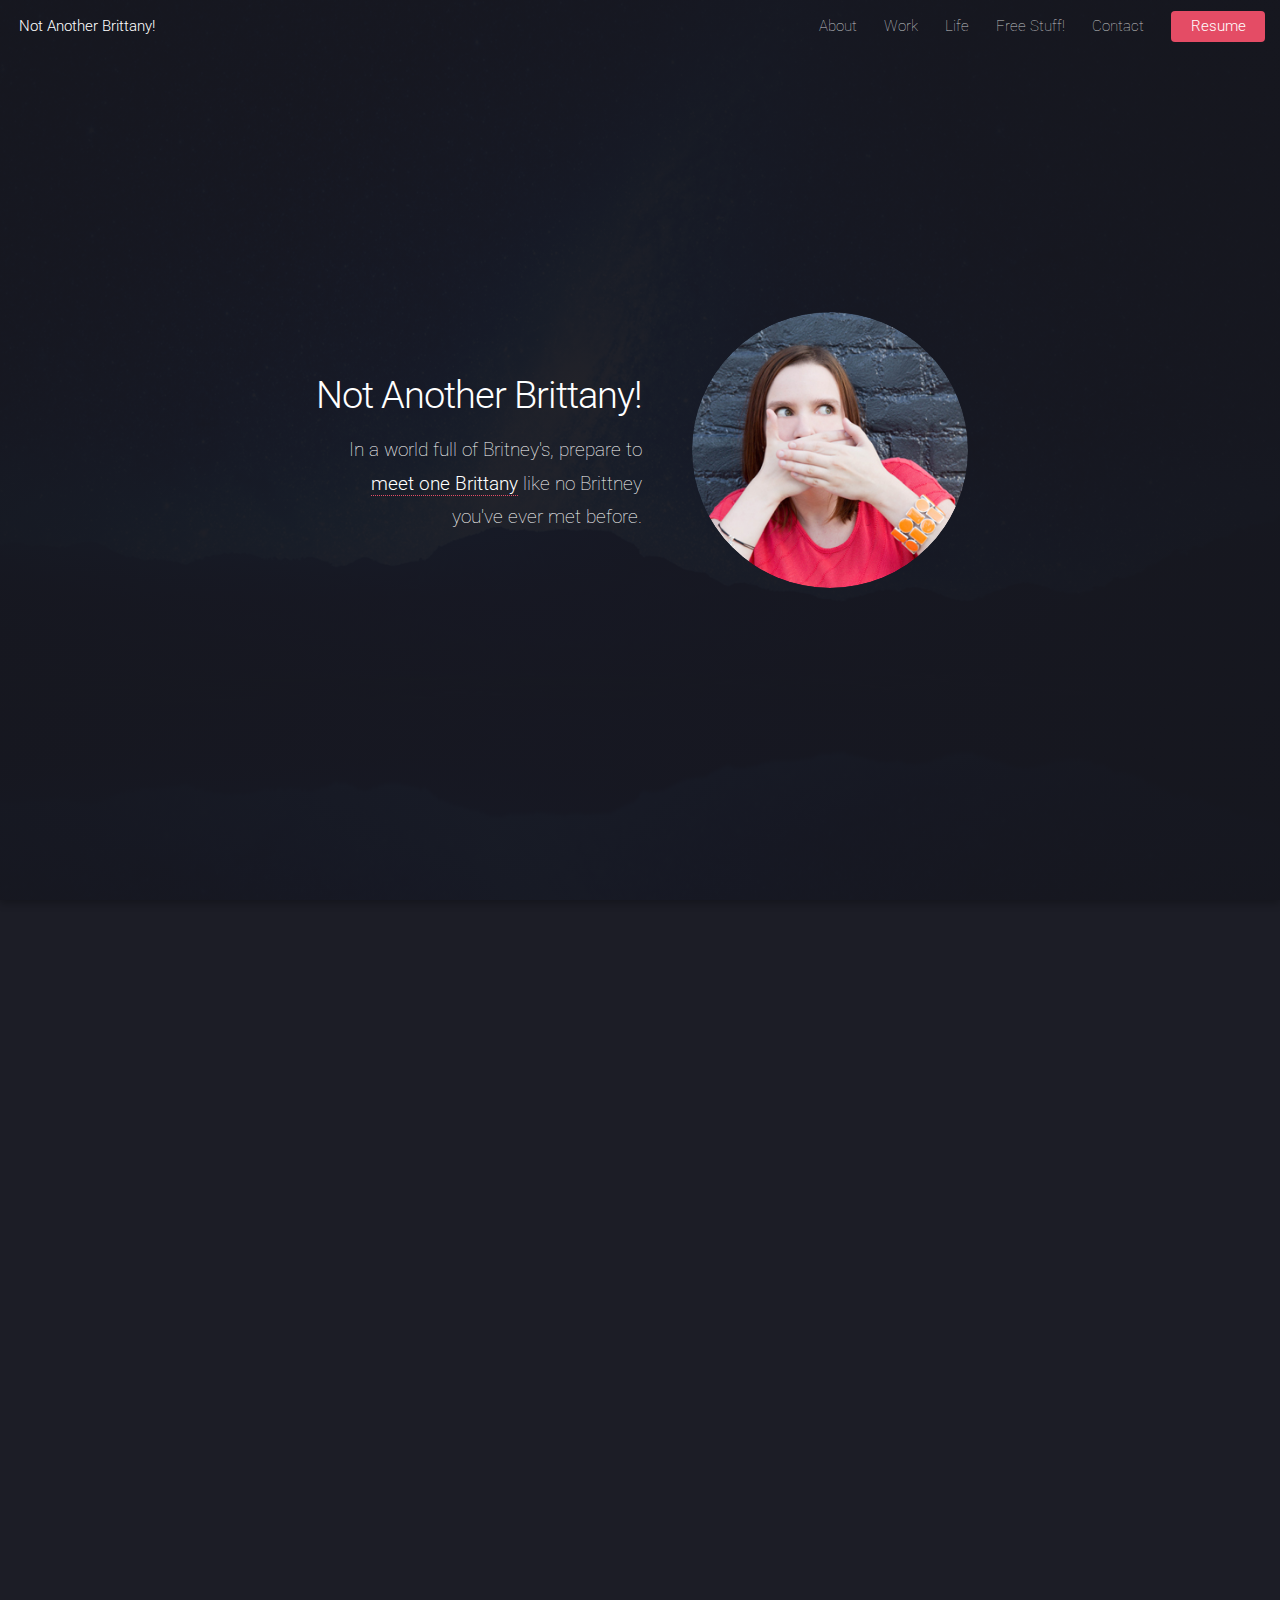
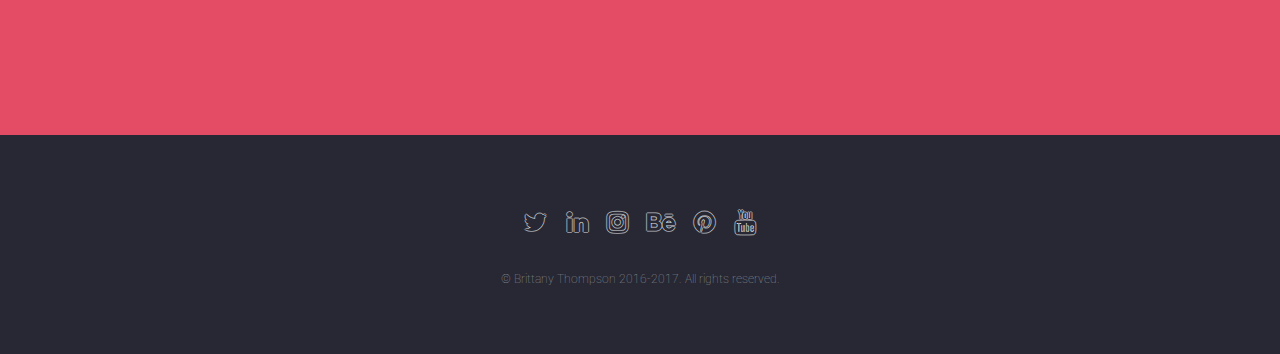
==== commit 572dc7dc: "Add files via upload" ====
--- a/index.html
+++ b/index.html
@@ -43,7 +43,6 @@
 										<li><a href="http://www.catching-my-breath.com/" target="_blank" rel="nofollow">Health & Yoga</a></li>
 										<li><a href="https://www.facebook.com/Veginoms" target="_blank" rel="nofollow">Vegetarian Recipes</a></li>
 										<li><a href="http://www.brit-and-rah.com/" target="_blank" rel="nofollow">Travel</a></li>
-										<li><a href="http://packdog.com/ella-34" target="_blank" rel="nofollow">Ella the Pug</a></li>
 									</ul>
 							</li>
 							<li><a href="resources.html">Free Stuff!</a></li>
@@ -78,13 +77,13 @@
 									</header>
 								</div>
 								<div class="4u 12u$(medium)">
-									<p>Hi, I'm Brittany. I'm a woman who is passionate about STEM and loves to share that passion with others. I'm also a <a href="http://www.heartsandrecreation.com" target="_blank" rel="nofollow" title="Brittany Thompson and Rafael Robinson"><b>wife</b></a>, a Whovian, a <a href="http://packdog.com/ella-34" target="_blank" rel="nofollow"><b>pug owner</b></a>, a <a href="https://www.facebook.com/Veginoms" target="_blank" rel="nofollow"><b>foodie</b></a>, and I swear by <a href="http://www.catching-my-breath.com/" target="_blank" rel="nofollow"><b>yoga nidra</b></a>. </p>
+									<p>Hi, I'm Brittany. I'm a woman who is passionate about STEM and loves to share that passion with others. I'm also a <a href="http://www.heartsandrecreation.com" target="_blank" rel="nofollow" title="Brittany Thompson and Rafael Robinson"><b>wife</b></a>, a Whovian, a pug owner, a <a href="https://www.facebook.com/Veginoms" target="_blank" rel="nofollow"><b>foodie</b></a>, and I swear by <a href="http://www.catching-my-breath.com/" target="_blank" rel="nofollow"><b>yoga nidra</b></a>. </p>
 								</div>
 								<div class="4u$ 12u$(medium)">
 								You can learn more about me <a href="about.html"><b>here</b></a> or connect with me below:
 									<center><ul class="icons">
 						<li><a href="http://www.twitter.com/anotherbrittany" target="_blank" rel="nofollow" title="Follow Brittany Thompson on Twitter" class="icon alt fa-twitter"><span class="label">Twitter</span></a></li>
-						<li><a href="www.linkedin.com/in/brittanythompson
+						<li><a href="http://www.linkedin.com/in/brittanythompson
 " target="_blank" rel="nofollow" title="Follow Brittany Thompson on Linkedin" class="icon alt fa-linkedin"><span class="label">LinkedIn</span></a></li>
 						<li><a href="http://www.instagram.com/anotherbrittany" target="_blank" rel="nofollow" title="Brittany Thompson on Instagram" class="icon alt fa-instagram"><span class="label">Instagram</span></a></li>
 						<li><a href="http://www.behance.net/brittanythompson" target="_blank" rel="nofollow" title="Brittany Thompson portfolio behance" class="icon alt fa-behance"><span class="label">Behance</span></a></li>
@@ -122,7 +121,7 @@
 							<h2>Digital Services</h2>
 							<p>A holistic approach to online business</p>
 						</header>
-						<p>Have a world-changing idea? I love helping brilliant visionaries make a difference in their local communities...or in our world! From graphic design to web development, from web marketing to video editing, my work has won international awards and been featured in magazines. I've worked with NFL Players, musicians, nonprofits and even the mayor of New Orleans. Get in touch to see how I can help you.
+						<p>Have a world-changing idea? I love helping brilliant visionaries make a difference! I offer graphic design, web development, web marketing & video editing. I've won international awards, been featured in magazines, & my clients include NFL Players, musicians, nonprofits and more. Get in touch to see how I can help you.
 						<ul class="actions">
 							<li><a href="contact.html" class="button">Learn More</a></li>
 						</ul>
@@ -183,7 +182,7 @@
 					<div class="container">
 						<header>
 							<h2>Get in Touch</h2>
-						</header>
+						</header><p><a href="contact.html">Contact Me</a></p>
 					</div>
 				</section>
 
@@ -191,7 +190,7 @@
 				<footer id="footer">
 					<ul class="icons">
 						<li><a href="http://www.twitter.com/anotherbrittany" target="_blank" rel="nofollow" title="Follow Brittany Thompson on Twitter" class="icon alt fa-twitter"><span class="label">Twitter</span></a></li>
-						<li><a href="www.linkedin.com/in/brittanythompson
+						<li><a href="http://www.linkedin.com/in/brittanythompson
 " target="_blank" rel="nofollow" title="Follow Brittany Thompson on Linkedin" class="icon alt fa-linkedin"><span class="label">LinkedIn</span></a></li>
 						<li><a href="http://www.instagram.com/anotherbrittany" target="_blank" rel="nofollow" title="Brittany Thompson on Instagram" class="icon alt fa-instagram"><span class="label">Instagram</span></a></li>
 						<li><a href="http://www.behance.net/brittanythompson" target="_blank" rel="nofollow" title="Brittany Thompson portfolio behance" class="icon alt fa-behance"><span class="label">Behance</span></a></li>
